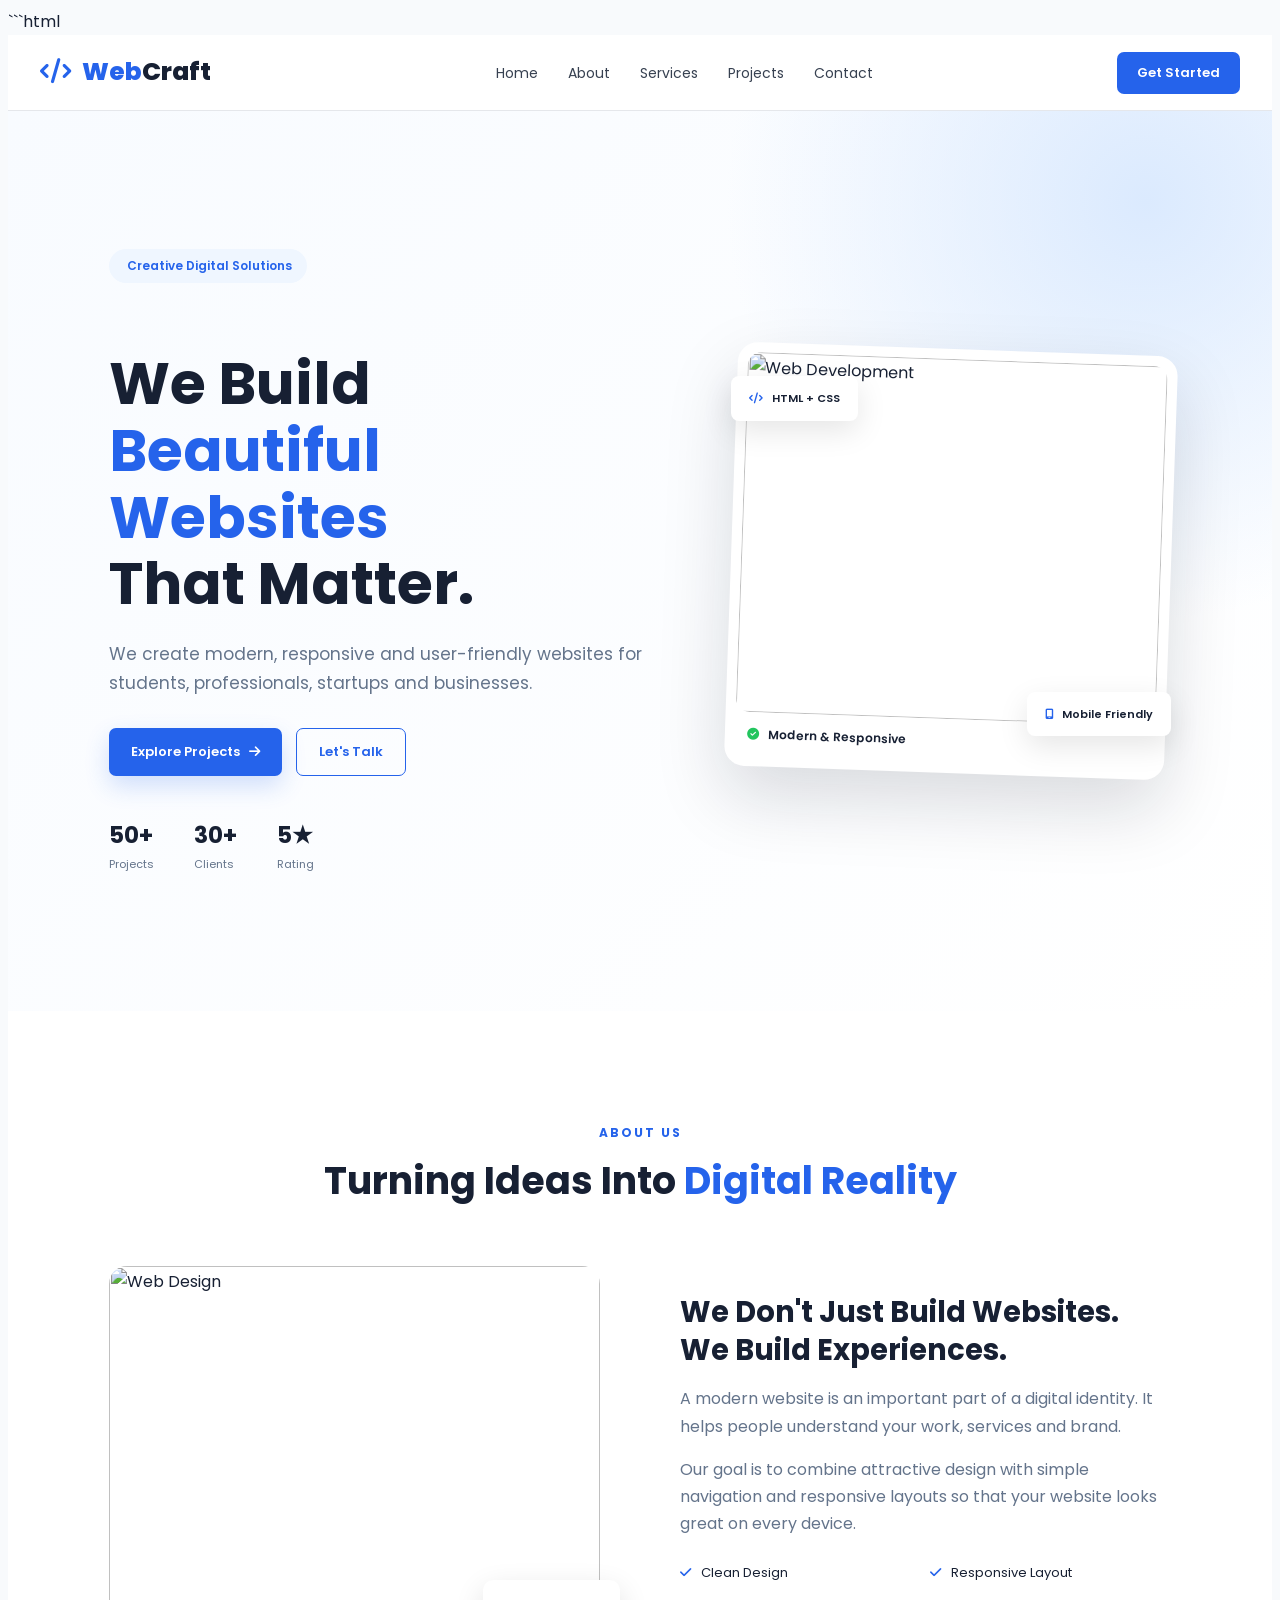
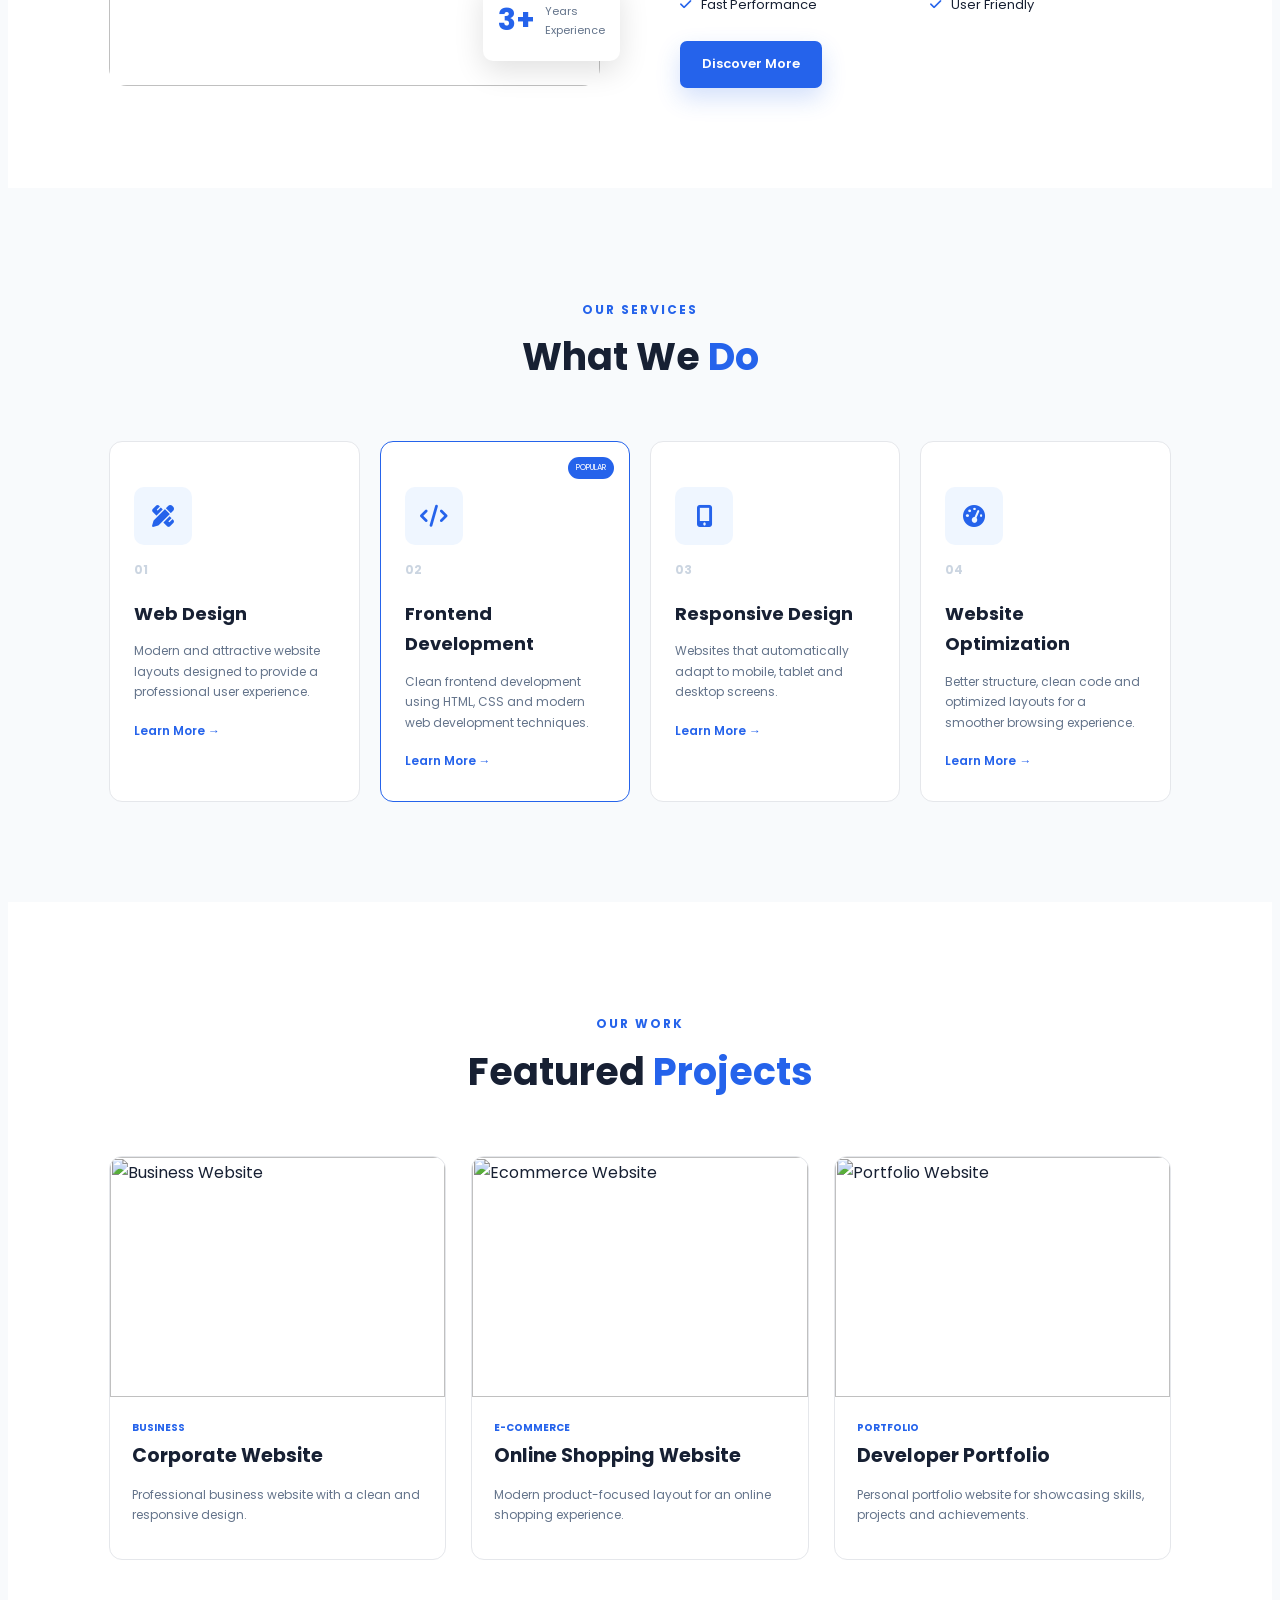
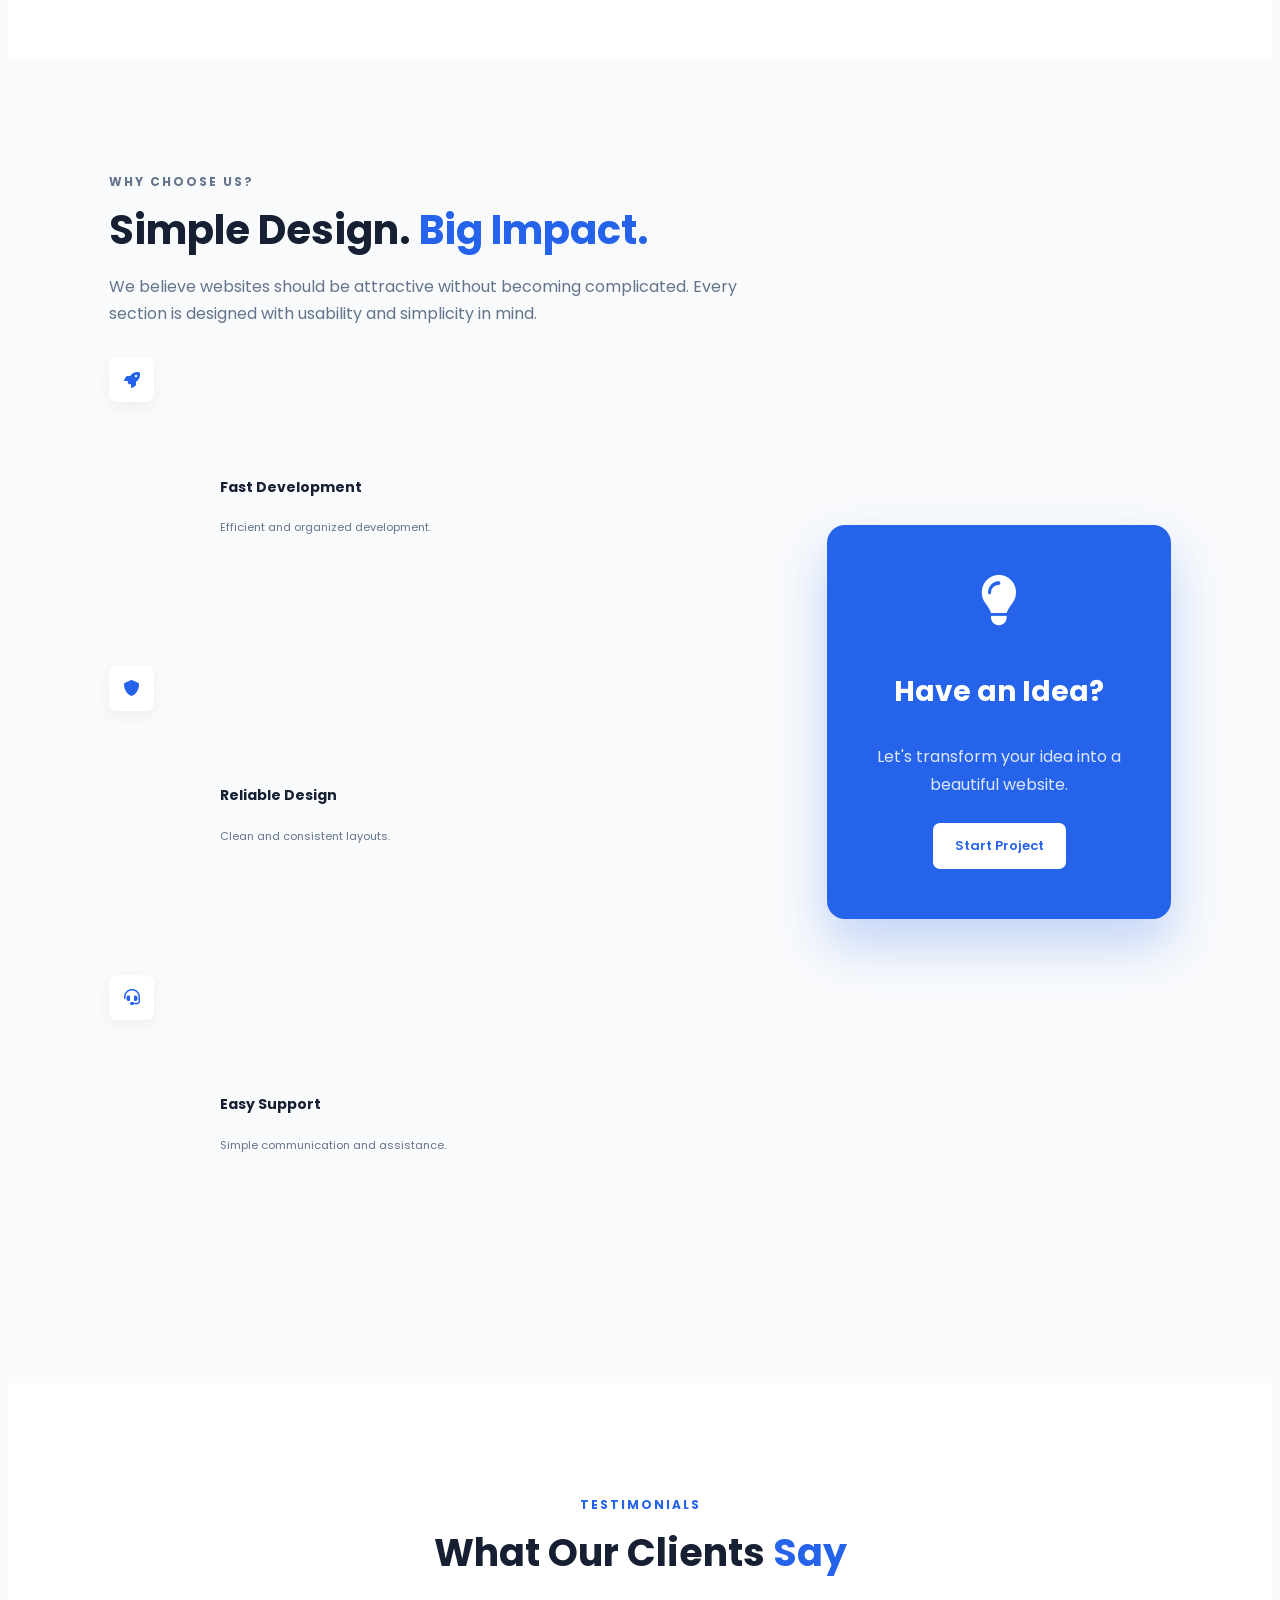
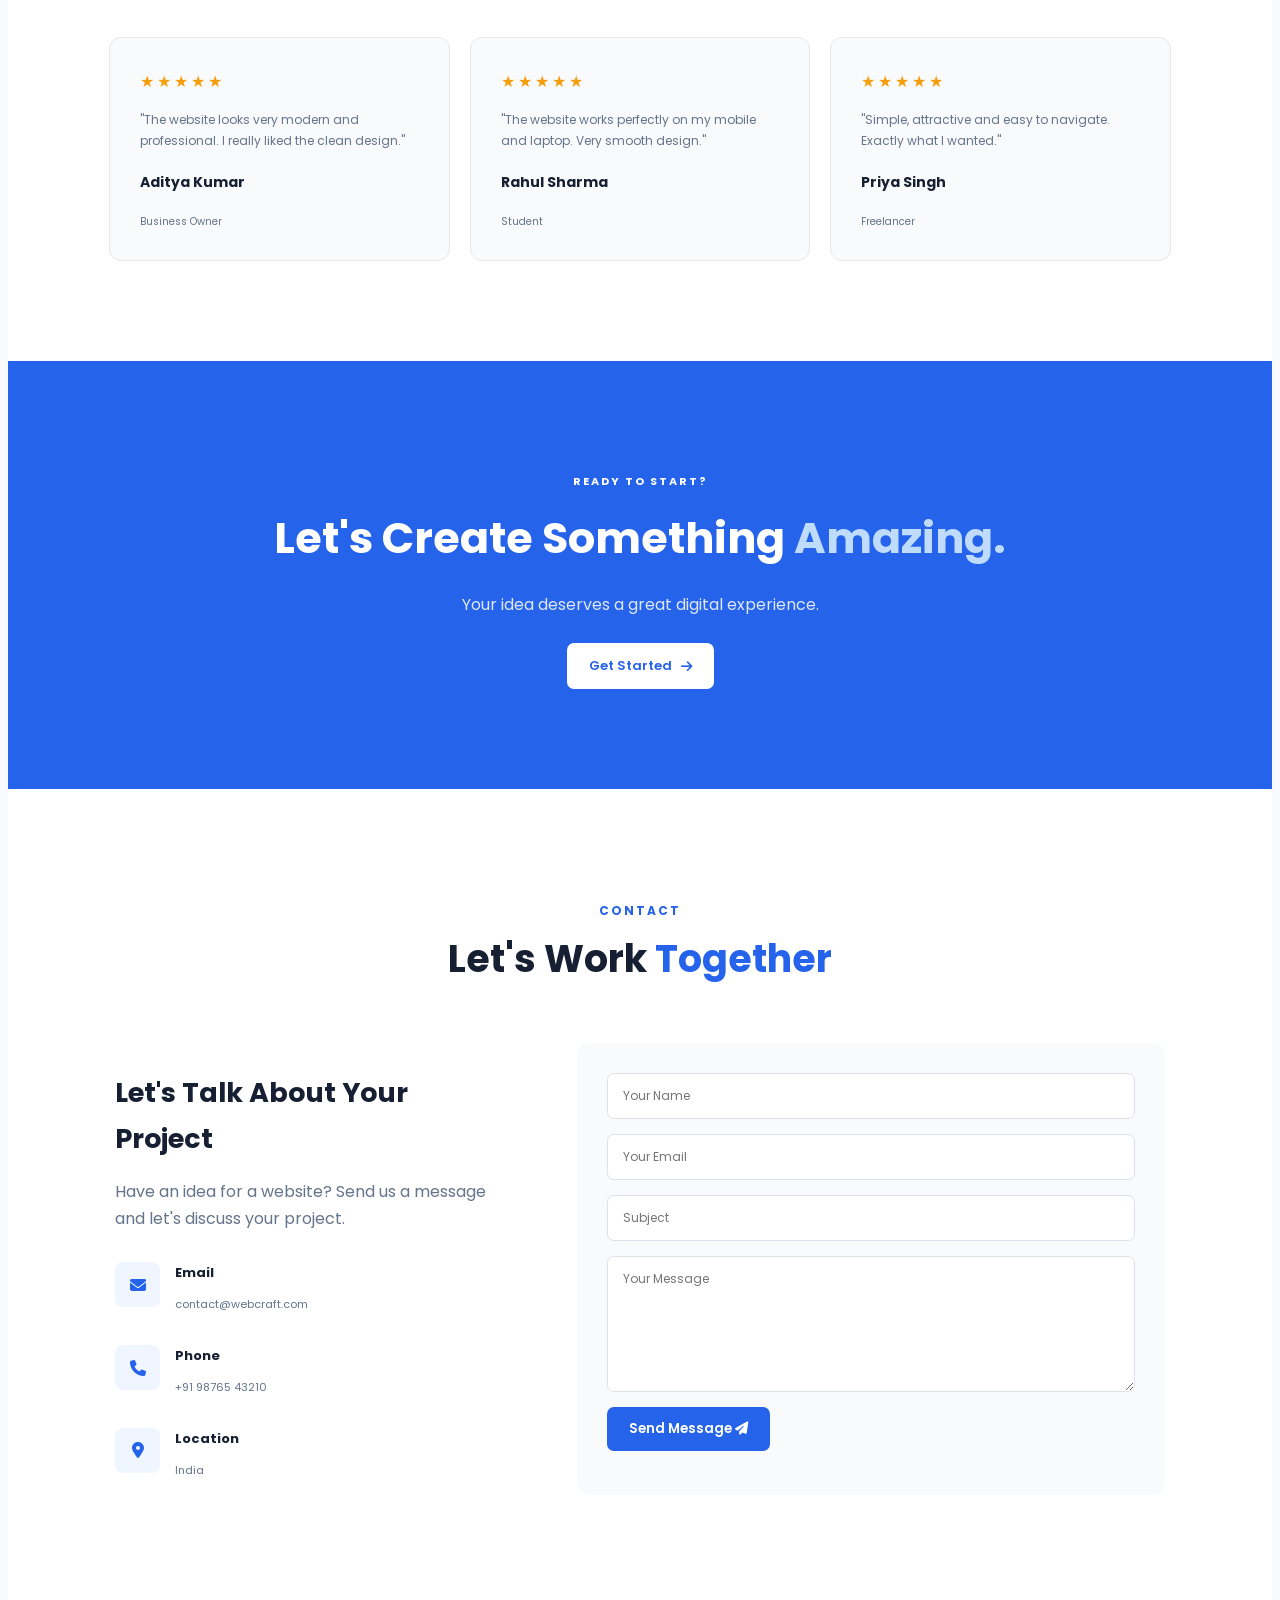
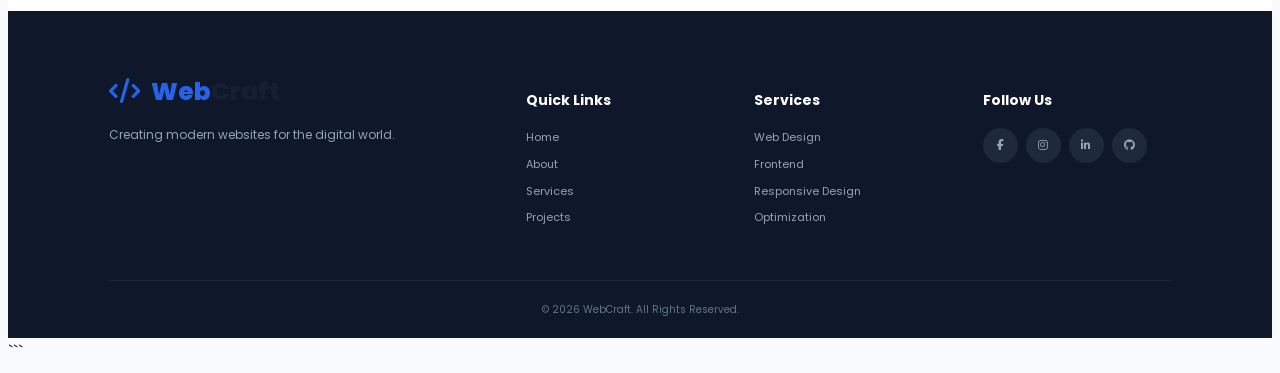
==== Exercise/Webcraft/index.html @ 752303e1 "webcraft" ====
```html
<!DOCTYPE html>
<html lang="en">

<head>
    <meta charset="UTF-8">
    <meta name="viewport" content="width=device-width, initial-scale=1.0">

    <title>WebCraft | Creative Digital Solutions</title>

    <link rel="stylesheet" href="style.css">

    <link href="https://fonts.googleapis.com/css2?family=Poppins:wght@300;400;500;600;700;800&display=swap"
        rel="stylesheet">

    <link rel="stylesheet"
        href="https://cdnjs.cloudflare.com/ajax/libs/font-awesome/6.5.1/css/all.min.css">
</head>

<body>

    <!-- NAVBAR -->

    <header>
        <nav class="navbar">

            <div class="logo">
                <i class="fa-solid fa-code"></i>
                Web<span>Craft</span>
            </div>

            <ul class="nav-links">
                <li><a href="#home">Home</a></li>
                <li><a href="#about">About</a></li>
                <li><a href="#services">Services</a></li>
                <li><a href="#projects">Projects</a></li>
                <li><a href="#contact">Contact</a></li>
            </ul>

            <a href="#contact" class="nav-button">
                Get Started
            </a>

        </nav>
    </header>


    <!-- HERO -->

    <section id="home" class="hero">

        <div class="hero-text">

            <div class="tag">
                <i class="fa-solid fa-sparkles"></i>
                Creative Digital Solutions
            </div>

            <h1>
                We Build
                <span>Beautiful Websites</span>
                That Matter.
            </h1>

            <p>
                We create modern, responsive and user-friendly websites
                for students, professionals, startups and businesses.
            </p>

            <div class="hero-buttons">

                <a href="#projects" class="button primary">
                    Explore Projects
                    <i class="fa-solid fa-arrow-right"></i>
                </a>

                <a href="#contact" class="button outline">
                    Let's Talk
                </a>

            </div>

            <div class="mini-stats">

                <div>
                    <strong>50+</strong>
                    <span>Projects</span>
                </div>

                <div>
                    <strong>30+</strong>
                    <span>Clients</span>
                </div>

                <div>
                    <strong>5★</strong>
                    <span>Rating</span>
                </div>

            </div>

        </div>


        <div class="hero-image">

            <div class="image-card">

                <img src="images/hero.jpg" alt="Web Development">

                <div class="image-label">
                    <i class="fa-solid fa-circle-check"></i>
                    Modern & Responsive
                </div>

            </div>

            <div class="floating-box one">
                <i class="fa-solid fa-code"></i>
                HTML + CSS
            </div>

            <div class="floating-box two">
                <i class="fa-solid fa-mobile-screen"></i>
                Mobile Friendly
            </div>

        </div>

    </section>


    <!-- ABOUT -->

    <section id="about" class="about">

        <div class="section-title">

            <p>ABOUT US</p>

            <h2>
                Turning Ideas Into
                <span>Digital Reality</span>
            </h2>

        </div>


        <div class="about-grid">

            <div class="about-image">

                <img src="images/project1.jpg" alt="Web Design">

                <div class="experience">
                    <strong>3+</strong>
                    <span>Years<br>Experience</span>
                </div>

            </div>


            <div class="about-content">

                <h3>
                    We Don't Just Build Websites.
                    We Build Experiences.
                </h3>

                <p>
                    A modern website is an important part of a digital
                    identity. It helps people understand your work,
                    services and brand.
                </p>

                <p>
                    Our goal is to combine attractive design with simple
                    navigation and responsive layouts so that your website
                    looks great on every device.
                </p>


                <div class="features">

                    <div>
                        <i class="fa-solid fa-check"></i>
                        Clean Design
                    </div>

                    <div>
                        <i class="fa-solid fa-check"></i>
                        Responsive Layout
                    </div>

                    <div>
                        <i class="fa-solid fa-check"></i>
                        Fast Performance
                    </div>

                    <div>
                        <i class="fa-solid fa-check"></i>
                        User Friendly
                    </div>

                </div>

                <a href="#services" class="button primary">
                    Discover More
                </a>

            </div>

        </div>

    </section>


    <!-- SERVICES -->

    <section id="services" class="services">

        <div class="section-title">

            <p>OUR SERVICES</p>

            <h2>
                What We <span>Do</span>
            </h2>

        </div>


        <div class="service-grid">

            <div class="service-card">

                <div class="icon">
                    <i class="fa-solid fa-pen-ruler"></i>
                </div>

                <span>01</span>

                <h3>Web Design</h3>

                <p>
                    Modern and attractive website layouts designed
                    to provide a professional user experience.
                </p>

                <a href="#">
                    Learn More →
                </a>

            </div>


            <div class="service-card active">

                <div class="popular">
                    POPULAR
                </div>

                <div class="icon">
                    <i class="fa-solid fa-code"></i>
                </div>

                <span>02</span>

                <h3>Frontend Development</h3>

                <p>
                    Clean frontend development using HTML, CSS and
                    modern web development techniques.
                </p>

                <a href="#">
                    Learn More →
                </a>

            </div>


            <div class="service-card">

                <div class="icon">
                    <i class="fa-solid fa-mobile-screen-button"></i>
                </div>

                <span>03</span>

                <h3>Responsive Design</h3>

                <p>
                    Websites that automatically adapt to mobile,
                    tablet and desktop screens.
                </p>

                <a href="#">
                    Learn More →
                </a>

            </div>


            <div class="service-card">

                <div class="icon">
                    <i class="fa-solid fa-gauge-high"></i>
                </div>

                <span>04</span>

                <h3>Website Optimization</h3>

                <p>
                    Better structure, clean code and optimized layouts
                    for a smoother browsing experience.
                </p>

                <a href="#">
                    Learn More →
                </a>

            </div>

        </div>

    </section>


    <!-- PROJECTS -->

    <section id="projects" class="projects">

        <div class="section-title">

            <p>OUR WORK</p>

            <h2>
                Featured <span>Projects</span>
            </h2>

        </div>


        <div class="project-grid">

            <div class="project">

                <div class="project-img">

                    <img src="images/project1.jpg"
                        alt="Business Website">

                    <div class="overlay">
                        <a href="#">View Project</a>
                    </div>

                </div>

                <div class="project-info">

                    <small>BUSINESS</small>

                    <h3>Corporate Website</h3>

                    <p>
                        Professional business website with a clean
                        and responsive design.
                    </p>

                </div>

            </div>


            <div class="project">

                <div class="project-img">

                    <img src="images/project2.jpg"
                        alt="Ecommerce Website">

                    <div class="overlay">
                        <a href="#">View Project</a>
                    </div>

                </div>

                <div class="project-info">

                    <small>E-COMMERCE</small>

                    <h3>Online Shopping Website</h3>

                    <p>
                        Modern product-focused layout for an online
                        shopping experience.
                    </p>

                </div>

            </div>


            <div class="project">

                <div class="project-img">

                    <img src="images/project3.jpg"
                        alt="Portfolio Website">

                    <div class="overlay">
                        <a href="#">View Project</a>
                    </div>

                </div>

                <div class="project-info">

                    <small>PORTFOLIO</small>

                    <h3>Developer Portfolio</h3>

                    <p>
                        Personal portfolio website for showcasing
                        skills, projects and achievements.
                    </p>

                </div>

            </div>

        </div>

    </section>


    <!-- WHY US -->

    <section class="why">

        <div class="why-text">

            <p class="blue-title">WHY CHOOSE US?</p>

            <h2>
                Simple Design.
                <span>Big Impact.</span>
            </h2>

            <p>
                We believe websites should be attractive without
                becoming complicated. Every section is designed with
                usability and simplicity in mind.
            </p>


            <div class="why-list">

                <div>
                    <i class="fa-solid fa-rocket"></i>
                    <section>
                        <h4>Fast Development</h4>
                        <p>Efficient and organized development.</p>
                    </section>
                </div>

                <div>
                    <i class="fa-solid fa-shield"></i>
                    <section>
                        <h4>Reliable Design</h4>
                        <p>Clean and consistent layouts.</p>
                    </section>
                </div>

                <div>
                    <i class="fa-solid fa-headset"></i>
                    <section>
                        <h4>Easy Support</h4>
                        <p>Simple communication and assistance.</p>
                    </section>
                </div>

            </div>

        </div>


        <div class="why-card">

            <i class="fa-solid fa-lightbulb"></i>

            <h3>
                Have an Idea?
            </h3>

            <p>
                Let's transform your idea into a beautiful website.
            </p>

            <a href="#contact" class="button white">
                Start Project
            </a>

        </div>

    </section>


    <!-- TESTIMONIALS -->

    <section class="reviews">

        <div class="section-title">

            <p>TESTIMONIALS</p>

            <h2>
                What Our Clients <span>Say</span>
            </h2>

        </div>


        <div class="review-grid">

            <div class="review">

                <div class="stars">
                    ★★★★★
                </div>

                <p>
                    "The website looks very modern and professional.
                    I really liked the clean design."
                </p>

                <h4>Aditya Kumar</h4>
                <small>Business Owner</small>

            </div>


            <div class="review">

                <div class="stars">
                    ★★★★★
                </div>

                <p>
                    "The website works perfectly on my mobile and
                    laptop. Very smooth design."
                </p>

                <h4>Rahul Sharma</h4>
                <small>Student</small>

            </div>


            <div class="review">

                <div class="stars">
                    ★★★★★
                </div>

                <p>
                    "Simple, attractive and easy to navigate.
                    Exactly what I wanted."
                </p>

                <h4>Priya Singh</h4>
                <small>Freelancer</small>

            </div>

        </div>

    </section>


    <!-- CTA -->

    <section class="cta">

        <p>READY TO START?</p>

        <h2>
            Let's Create Something
            <span>Amazing.</span>
        </h2>

        <p>
            Your idea deserves a great digital experience.
        </p>

        <a href="#contact" class="button white">
            Get Started
            <i class="fa-solid fa-arrow-right"></i>
        </a>

    </section>


    <!-- CONTACT -->

    <section id="contact" class="contact">

        <div class="section-title">

            <p>CONTACT</p>

            <h2>
                Let's Work <span>Together</span>
            </h2>

        </div>


        <div class="contact-grid">

            <div class="contact-info">

                <h3>
                    Let's Talk About Your Project
                </h3>

                <p>
                    Have an idea for a website? Send us a message
                    and let's discuss your project.
                </p>


                <div class="contact-item">
                    <i class="fa-solid fa-envelope"></i>
                    <div>
                        <strong>Email</strong>
                        <p>contact@webcraft.com</p>
                    </div>
                </div>


                <div class="contact-item">
                    <i class="fa-solid fa-phone"></i>
                    <div>
                        <strong>Phone</strong>
                        <p>+91 98765 43210</p>
                    </div>
                </div>


                <div class="contact-item">
                    <i class="fa-solid fa-location-dot"></i>
                    <div>
                        <strong>Location</strong>
                        <p>India</p>
                    </div>
                </div>

            </div>


            <form class="contact-form">

                <input type="text"
                    placeholder="Your Name"
                    required>

                <input type="email"
                    placeholder="Your Email"
                    required>

                <input type="text"
                    placeholder="Subject">

                <textarea
                    rows="6"
                    placeholder="Your Message"></textarea>

                <button type="submit">
                    Send Message
                    <i class="fa-solid fa-paper-plane"></i>
                </button>

            </form>

        </div>

    </section>


    <!-- FOOTER -->

    <footer>

        <div class="footer-grid">

            <div>
                <div class="logo">
                    <i class="fa-solid fa-code"></i>
                    Web<span>Craft</span>
                </div>

                <p>
                    Creating modern websites for the digital world.
                </p>
            </div>


            <div>
                <h4>Quick Links</h4>
                <a href="#home">Home</a>
                <a href="#about">About</a>
                <a href="#services">Services</a>
                <a href="#projects">Projects</a>
            </div>


            <div>
                <h4>Services</h4>
                <a href="#">Web Design</a>
                <a href="#">Frontend</a>
                <a href="#">Responsive Design</a>
                <a href="#">Optimization</a>
            </div>


            <div>
                <h4>Follow Us</h4>

                <div class="social">

                    <a href="#"><i class="fa-brands fa-facebook-f"></i></a>
                    <a href="#"><i class="fa-brands fa-instagram"></i></a>
                    <a href="#"><i class="fa-brands fa-linkedin-in"></i></a>
                    <a href="#"><i class="fa-brands fa-github"></i></a>

                </div>

            </div>

        </div>


        <div class="copyright">

            © 2026 WebCraft. All Rights Reserved.

        </div>

    </footer>

</body>
</html>
```
---- Exercise/Webcraft/style.css ----
```css
/* ================= RESET ================= */

* {
    margin: 0;
    padding: 0;
    box-sizing: border-box;
}

html {
    scroll-behavior: smooth;
}

body {
    font-family: "Poppins", sans-serif;
    color: #172033;
    background: #f8fafc;
    line-height: 1.7;
}

a {
    text-decoration: none;
}

img {
    width: 100%;
    display: block;
}


/* ================= NAVBAR ================= */

header {
    position: sticky;
    top: 0;
    z-index: 1000;

    background: rgba(255,255,255,0.92);
    backdrop-filter: blur(15px);

    border-bottom: 1px solid #e5e7eb;
}

.navbar {
    max-width: 1200px;
    height: 75px;

    margin: auto;
    padding: 0 20px;

    display: flex;
    align-items: center;
    justify-content: space-between;
}

.logo {
    font-size: 25px;
    font-weight: 800;
    color: #2563eb;
}

.logo span {
    color: #172033;
}

.logo i {
    margin-right: 6px;
}

.nav-links {
    display: flex;
    gap: 30px;
    list-style: none;
}

.nav-links a {
    color: #374151;
    font-size: 14px;
    transition: 0.3s;
}

.nav-links a:hover {
    color: #2563eb;
}

.nav-button {
    padding: 10px 20px;

    background: #2563eb;
    color: white;

    border-radius: 7px;

    font-size: 13px;
    font-weight: 600;

    transition: 0.3s;
}

.nav-button:hover {
    transform: translateY(-2px);
    background: #1d4ed8;
}


/* ================= HERO ================= */

.hero {
    min-height: 720px;

    padding: 90px 8%;

    display: flex;
    align-items: center;
    justify-content: space-between;

    gap: 70px;

    background:
        radial-gradient(circle at 90% 10%, #dbeafe, transparent 30%),
        linear-gradient(135deg,#f8fbff,#ffffff);
}

.hero-text {
    max-width: 620px;
}

.tag {
    display: inline-block;

    padding: 7px 15px;

    margin-bottom: 20px;

    color: #2563eb;
    background: #eff6ff;

    border-radius: 30px;

    font-size: 12px;
    font-weight: 600;
}

.hero h1 {
    font-size: 58px;
    line-height: 1.15;

    margin-bottom: 22px;
}

.hero h1 span {
    display: block;
    color: #2563eb;
}

.hero-text > p {
    color: #64748b;

    font-size: 17px;

    margin-bottom: 30px;
}

.hero-buttons {
    display: flex;
    gap: 14px;
}

.button {
    display: inline-flex;

    align-items: center;
    gap: 9px;

    padding: 12px 22px;

    border-radius: 7px;

    font-size: 13px;
    font-weight: 600;

    transition: 0.3s;
}

.primary {
    background: #2563eb;
    color: white;

    box-shadow: 0 10px 25px rgba(37,99,235,.2);
}

.primary:hover {
    transform: translateY(-3px);
    background: #1d4ed8;
}

.outline {
    border: 1px solid #2563eb;
    color: #2563eb;
}

.outline:hover {
    background: #2563eb;
    color: white;
}

.mini-stats {
    display: flex;
    gap: 40px;

    margin-top: 40px;
}

.mini-stats div {
    display: flex;
    flex-direction: column;
}

.mini-stats strong {
    font-size: 23px;
}

.mini-stats span {
    color: #64748b;
    font-size: 11px;
}


/* HERO IMAGE */

.hero-image {
    width: 480px;
    height: 450px;

    position: relative;

    display: flex;
    align-items: center;
    justify-content: center;
}

.image-card {
    width: 420px;

    padding: 10px;

    background: white;

    border-radius: 20px;

    box-shadow: 0 30px 70px rgba(15,23,42,.15);

    transform: rotate(2deg);

    overflow: hidden;
}

.image-card img {
    height: 360px;
    object-fit: cover;

    border-radius: 14px;
}

.image-label {
    padding: 12px;

    font-size: 12px;
    font-weight: 600;
}

.image-label i {
    color: #22c55e;
    margin-right: 6px;
}

.floating-box {
    position: absolute;

    padding: 13px 18px;

    background: white;

    border-radius: 8px;

    box-shadow: 0 10px 30px rgba(0,0,0,.1);

    font-size: 11px;
    font-weight: 600;

    animation: float 3s ease-in-out infinite;
}

.floating-box i {
    color: #2563eb;
    margin-right: 6px;
}

.one {
    top: 40px;
    left: 0;
}

.two {
    right: 0;
    bottom: 50px;

    animation-delay: 1s;
}

@keyframes float {

    0%,100% {
        transform: translateY(0);
    }

    50% {
        transform: translateY(-10px);
    }
}


/* ================= SECTION TITLE ================= */

section {
    padding: 100px 8%;
}

.section-title {
    text-align: center;

    max-width: 700px;

    margin: 0 auto 60px;
}

.section-title p,
.blue-title {
    color: #2563eb;

    font-size: 12px;
    font-weight: 700;

    letter-spacing: 2px;
}

.section-title h2 {
    font-size: 38px;
    line-height: 1.3;

    margin-top: 8px;
}

.section-title h2 span {
    color: #2563eb;
}


/* ================= ABOUT ================= */

.about {
    background: white;
}

.about-grid {
    max-width: 1100px;

    margin: auto;

    display: grid;
    grid-template-columns: 1fr 1fr;

    align-items: center;

    gap: 80px;
}

.about-image {
    position: relative;
}

.about-image img {
    height: 420px;

    object-fit: cover;

    border-radius: 18px;
}

.experience {
    position: absolute;

    right: -20px;
    bottom: 25px;

    display: flex;
    align-items: center;
    gap: 10px;

    padding: 15px;

    background: white;

    border-radius: 10px;

    box-shadow: 0 10px 30px rgba(0,0,0,.12);
}

.experience strong {
    color: #2563eb;
    font-size: 30px;
}

.experience span {
    color: #64748b;
    font-size: 11px;
}

.about-content h3 {
    font-size: 29px;
    line-height: 1.3;

    margin-bottom: 15px;
}

.about-content > p {
    color: #64748b;

    margin-bottom: 15px;
}

.features {
    display: grid;
    grid-template-columns: 1fr 1fr;

    gap: 10px;

    margin: 25px 0;
}

.features div {
    font-size: 13px;
}

.features i {
    color: #2563eb;
    margin-right: 7px;
}


/* ================= SERVICES ================= */

.services {
    background: #f8fafc;
}

.service-grid {
    max-width: 1100px;

    margin: auto;

    display: grid;
    grid-template-columns: repeat(4,1fr);

    gap: 20px;
}

.service-card {
    position: relative;

    padding: 30px 24px;

    background: white;

    border: 1px solid #e5e7eb;

    border-radius: 13px;

    transition: .3s;
}

.service-card:hover {
    transform: translateY(-10px);

    box-shadow: 0 20px 40px rgba(0,0,0,.08);
}

.service-card.active {
    border-color: #2563eb;
}

.service-card > span {
    color: #cbd5e1;

    font-size: 12px;
    font-weight: 700;
}

.icon {
    width: 58px;
    height: 58px;

    display: flex;
    align-items: center;
    justify-content: center;

    margin: 15px 0;

    background: #eff6ff;
    color: #2563eb;

    border-radius: 10px;

    font-size: 22px;
}

.service-card h3 {
    font-size: 18px;

    margin-bottom: 10px;
}

.service-card p {
    color: #64748b;

    font-size: 12px;

    margin-bottom: 18px;
}

.service-card a {
    color: #2563eb;

    font-size: 12px;
    font-weight: 600;
}

.popular {
    position: absolute;

    top: 15px;
    right: 15px;

    padding: 4px 8px;

    background: #2563eb;
    color: white;

    border-radius: 20px;

    font-size: 8px;
}


/* ================= PROJECTS ================= */

.projects {
    background: white;
}

.project-grid {
    max-width: 1100px;

    margin: auto;

    display: grid;
    grid-template-columns: repeat(3,1fr);

    gap: 25px;
}

.project {
    background: white;

    border: 1px solid #e5e7eb;

    border-radius: 13px;

    overflow: hidden;

    transition: .3s;
}

.project:hover {
    transform: translateY(-7px);

    box-shadow: 0 20px 40px rgba(0,0,0,.1);
}

.project-img {
    position: relative;
    overflow: hidden;
}

.project-img img {
    height: 240px;

    object-fit: cover;

    transition: .5s;
}

.project:hover img {
    transform: scale(1.08);
}

.overlay {
    position: absolute;

    inset: 0;

    display: flex;
    align-items: center;
    justify-content: center;

    background: rgba(37,99,235,.8);

    opacity: 0;

    transition: .3s;
}

.project:hover .overlay {
    opacity: 1;
}

.overlay a {
    padding: 10px 18px;

    background: white;

    color: #2563eb;

    border-radius: 6px;

    font-size: 12px;
    font-weight: 600;
}

.project-info {
    padding: 22px;
}

.project-info small {
    color: #2563eb;

    font-size: 10px;
    font-weight: 700;
}

.project-info h3 {
    margin: 4px 0;

    font-size: 19px;
}

.project-info p {
    color: #64748b;

    font-size: 12px;
}


/* ================= WHY ================= */

.why {
    display: grid;

    grid-template-columns: 1.3fr .7fr;

    align-items: center;

    gap: 80px;

    background: #f8fafc;
}

.why-text h2 {
    font-size: 40px;

    line-height: 1.25;

    margin: 10px 0 18px;
}

.why-text h2 span {
    color: #2563eb;
}

.why-text > p {
    color: #64748b;

    max-width: 650px;
}

.why-list {
    margin-top: 30px;
}

.why-list > div {
    display: flex;

    gap: 15px;

    margin-bottom: 18px;
}

.why-list > div > i {
    width: 45px;
    height: 45px;

    display: flex;
    align-items: center;
    justify-content: center;

    flex-shrink: 0;

    color: #2563eb;
    background: white;

    border-radius: 8px;

    box-shadow: 0 5px 15px rgba(0,0,0,.05);
}

.why-list h4 {
    font-size: 14px;
}

.why-list p {
    color: #64748b;
    font-size: 11px;
}

.why-card {
    padding: 50px 30px;

    text-align: center;

    background: #2563eb;

    color: white;

    border-radius: 18px;

    box-shadow: 0 25px 50px rgba(37,99,235,.25);
}

.why-card > i {
    font-size: 50px;

    margin-bottom: 15px;
}

.why-card h3 {
    font-size: 28px;
}

.why-card p {
    opacity: .85;

    margin: 10px 0 25px;
}

.white {
    background: white;
    color: #2563eb;
}


/* ================= REVIEWS ================= */

.reviews {
    background: white;
}

.review-grid {
    max-width: 1100px;

    margin: auto;

    display: grid;
    grid-template-columns: repeat(3,1fr);

    gap: 20px;
}

.review {
    padding: 30px;

    background: #f8fafc;

    border-radius: 12px;

    border: 1px solid #e5e7eb;
}

.stars {
    color: #f59e0b;

    letter-spacing: 3px;

    margin-bottom: 15px;
}

.review > p {
    color: #64748b;

    font-size: 12px;

    margin-bottom: 20px;
}

.review h4 {
    font-size: 14px;
}

.review small {
    color: #64748b;

    font-size: 10px;
}


/* ================= CTA ================= */

.cta {
    text-align: center;

    background: #2563eb;

    color: white;
}

.cta > p:first-child {
    font-size: 11px;

    font-weight: 700;

    letter-spacing: 2px;
}

.cta h2 {
    font-size: 43px;

    margin: 8px 0;
}

.cta h2 span {
    color: #bfdbfe;
}

.cta > p:not(:first-child) {
    opacity: .85;

    margin-bottom: 25px;
}


/* ================= CONTACT ================= */

.contact {
    background: white;
}

.contact-grid {
    max-width: 1050px;

    margin: auto;

    display: grid;
    grid-template-columns: .8fr 1.2fr;

    gap: 70px;
}

.contact-info h3 {
    font-size: 27px;

    margin-bottom: 12px;
}

.contact-info > p {
    color: #64748b;

    margin-bottom: 30px;
}

.contact-item {
    display: flex;

    gap: 15px;

    margin-bottom: 20px;
}

.contact-item > i {
    width: 45px;
    height: 45px;

    display: flex;
    align-items: center;
    justify-content: center;

    background: #eff6ff;
    color: #2563eb;

    border-radius: 8px;
}

.contact-item strong {
    font-size: 13px;
}

.contact-item p {
    color: #64748b;

    font-size: 11px;
}

.contact-form {
    padding: 30px;

    background: #f8fafc;

    border-radius: 13px;
}

.contact-form input,
.contact-form textarea {
    width: 100%;

    padding: 13px 15px;

    margin-bottom: 15px;

    border: 1px solid #dbe2ea;

    border-radius: 7px;

    outline: none;

    font-family: inherit;

    font-size: 12px;
}

.contact-form input:focus,
.contact-form textarea:focus {
    border-color: #2563eb;
}

.contact-form button {
    border: none;

    cursor: pointer;

    padding: 12px 22px;

    background: #2563eb;

    color: white;

    border-radius: 7px;

    font-family: inherit;

    font-weight: 600;
}


/* ================= FOOTER ================= */

footer {
    padding: 60px 8% 20px;

    background: #0f172a;

    color: white;
}

.footer-grid {
    max-width: 1100px;

    margin: auto;

    display: grid;

    grid-template-columns: 2fr 1fr 1fr 1fr;

    gap: 40px;
}

.footer-grid p {
    color: #94a3b8;

    font-size: 12px;

    margin-top: 12px;
}

.footer-grid h4 {
    margin-bottom: 15px;

    font-size: 14px;
}

.footer-grid > div:not(:first-child) a {
    display: block;

    color: #94a3b8;

    font-size: 11px;

    margin-bottom: 8px;
}

.social {
    display: flex;
    gap: 8px;
}

.social a {
    width: 35px;
    height: 35px;

    display: flex !important;
    align-items: center;
    justify-content: center;

    background: #1e293b;

    border-radius: 50%;

    transition: .3s;
}

.social a:hover {
    background: #2563eb;
    color: white;
}

.copyright {
    max-width: 1100px;

    margin: 45px auto 0;

    padding-top: 20px;

    border-top: 1px solid #1e293b;

    text-align: center;

    color: #64748b;

    font-size: 10px;
}


/* ================= RESPONSIVE ================= */

@media (max-width: 1000px) {

    .hero {
        flex-direction: column;
        text-align: center;
    }

    .hero-text {
        max-width: 750px;
    }

    .hero-buttons,
    .mini-stats {
        justify-content: center;
    }

    .about-grid,
    .why,
    .contact-grid {
        grid-template-columns: 1fr;
    }

    .about-content {
        text-align: center;
    }

    .features {
        max-width: 450px;
        margin: 25px auto;
        text-align: left;
    }

    .service-grid {
        grid-template-columns: repeat(2,1fr);
    }

    .footer-grid {
        grid-template-columns: repeat(2,1fr);
    }
}


@media (max-width: 700px) {

    section {
        padding: 70px 5%;
    }

    .nav-links,
    .nav-button {
        display: none;
    }

    .hero h1 {
        font-size: 40px;
    }

    .hero-image {
        width: 100%;
        height: 350px;
    }

    .image-card {
        width: 90%;
    }

    .image-card img {
        height: 270px;
    }

    .mini-stats {
        gap: 25px;
    }

    .section-title h2 {
        font-size: 29px;
    }

    .service-grid,
    .project-grid,
    .review-grid {
        grid-template-columns: 1fr;
    }

    .why-text h2 {
        font-size: 31px;
    }

    .cta h2 {
        font-size: 32px;
    }

    .footer-grid {
        grid-template-columns: 1fr;
        text-align: center;
    }

    .social {
        justify-content: center;
    }
}
```
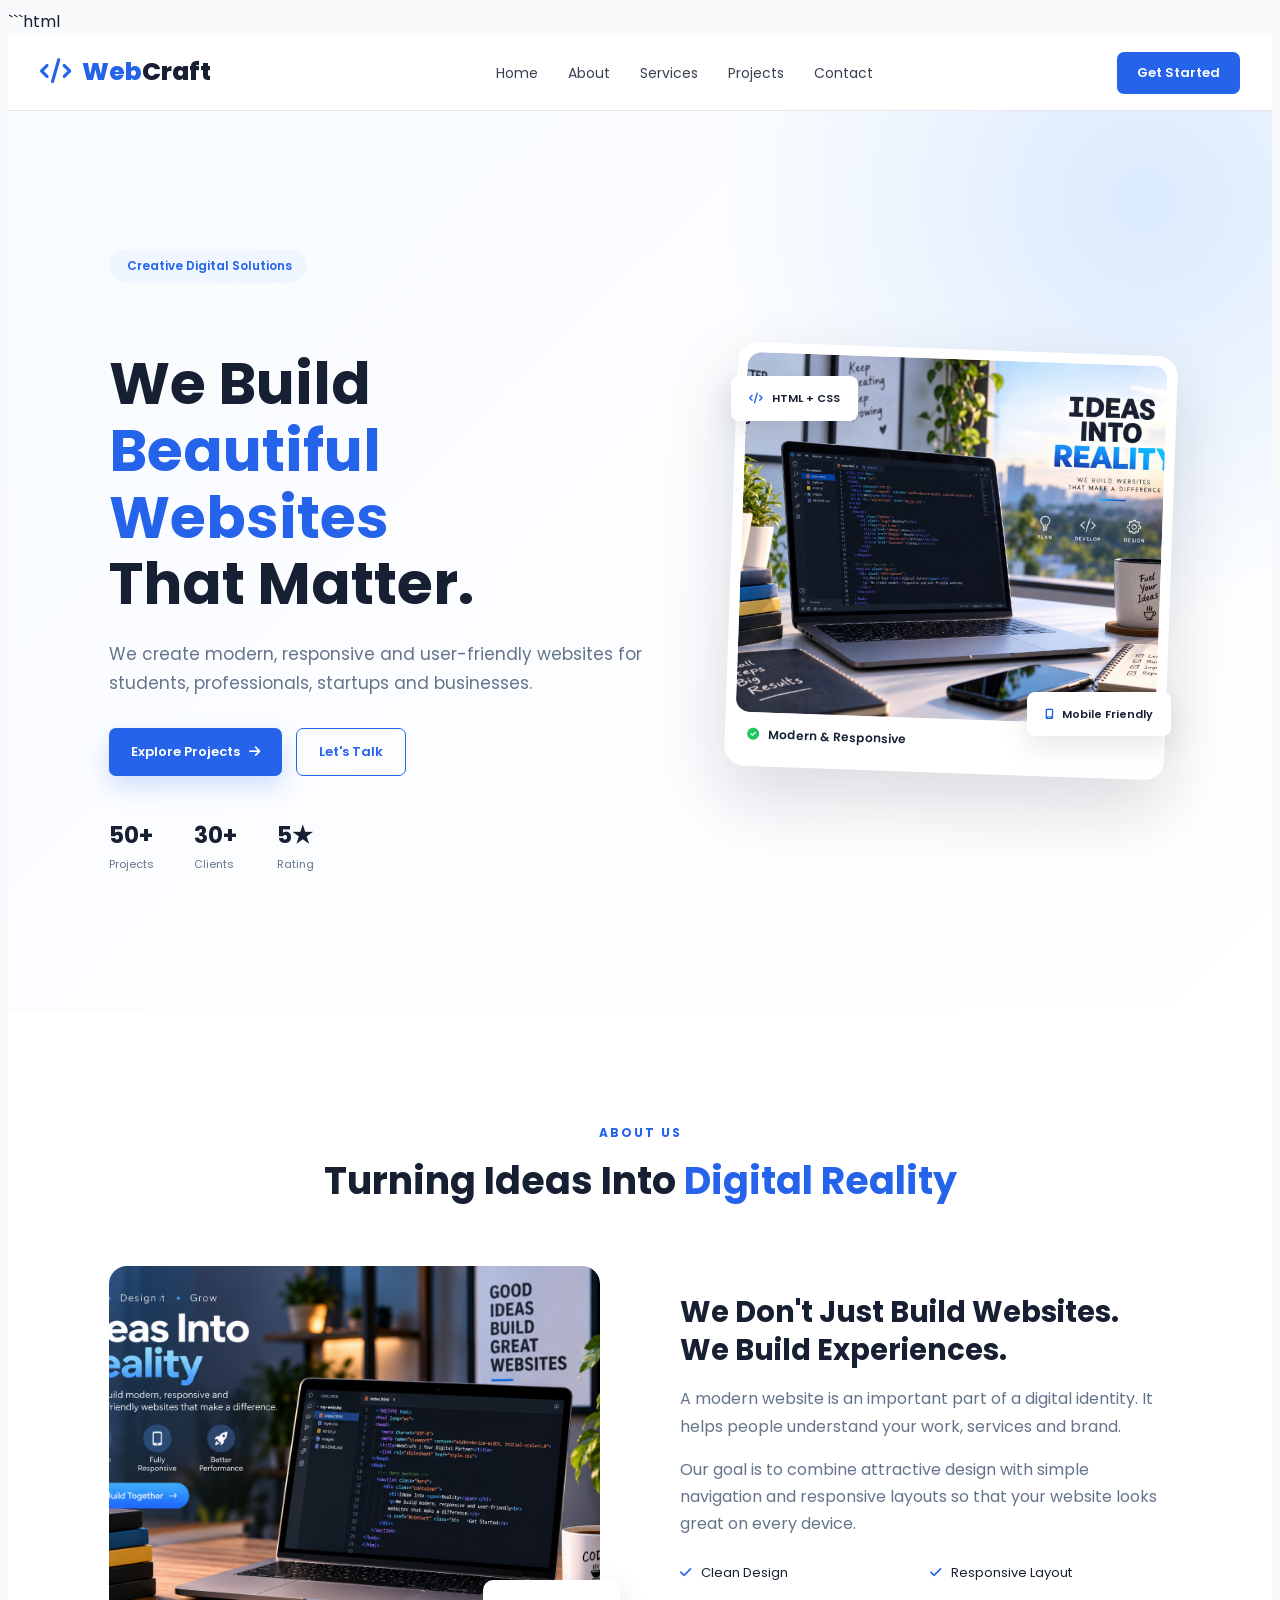
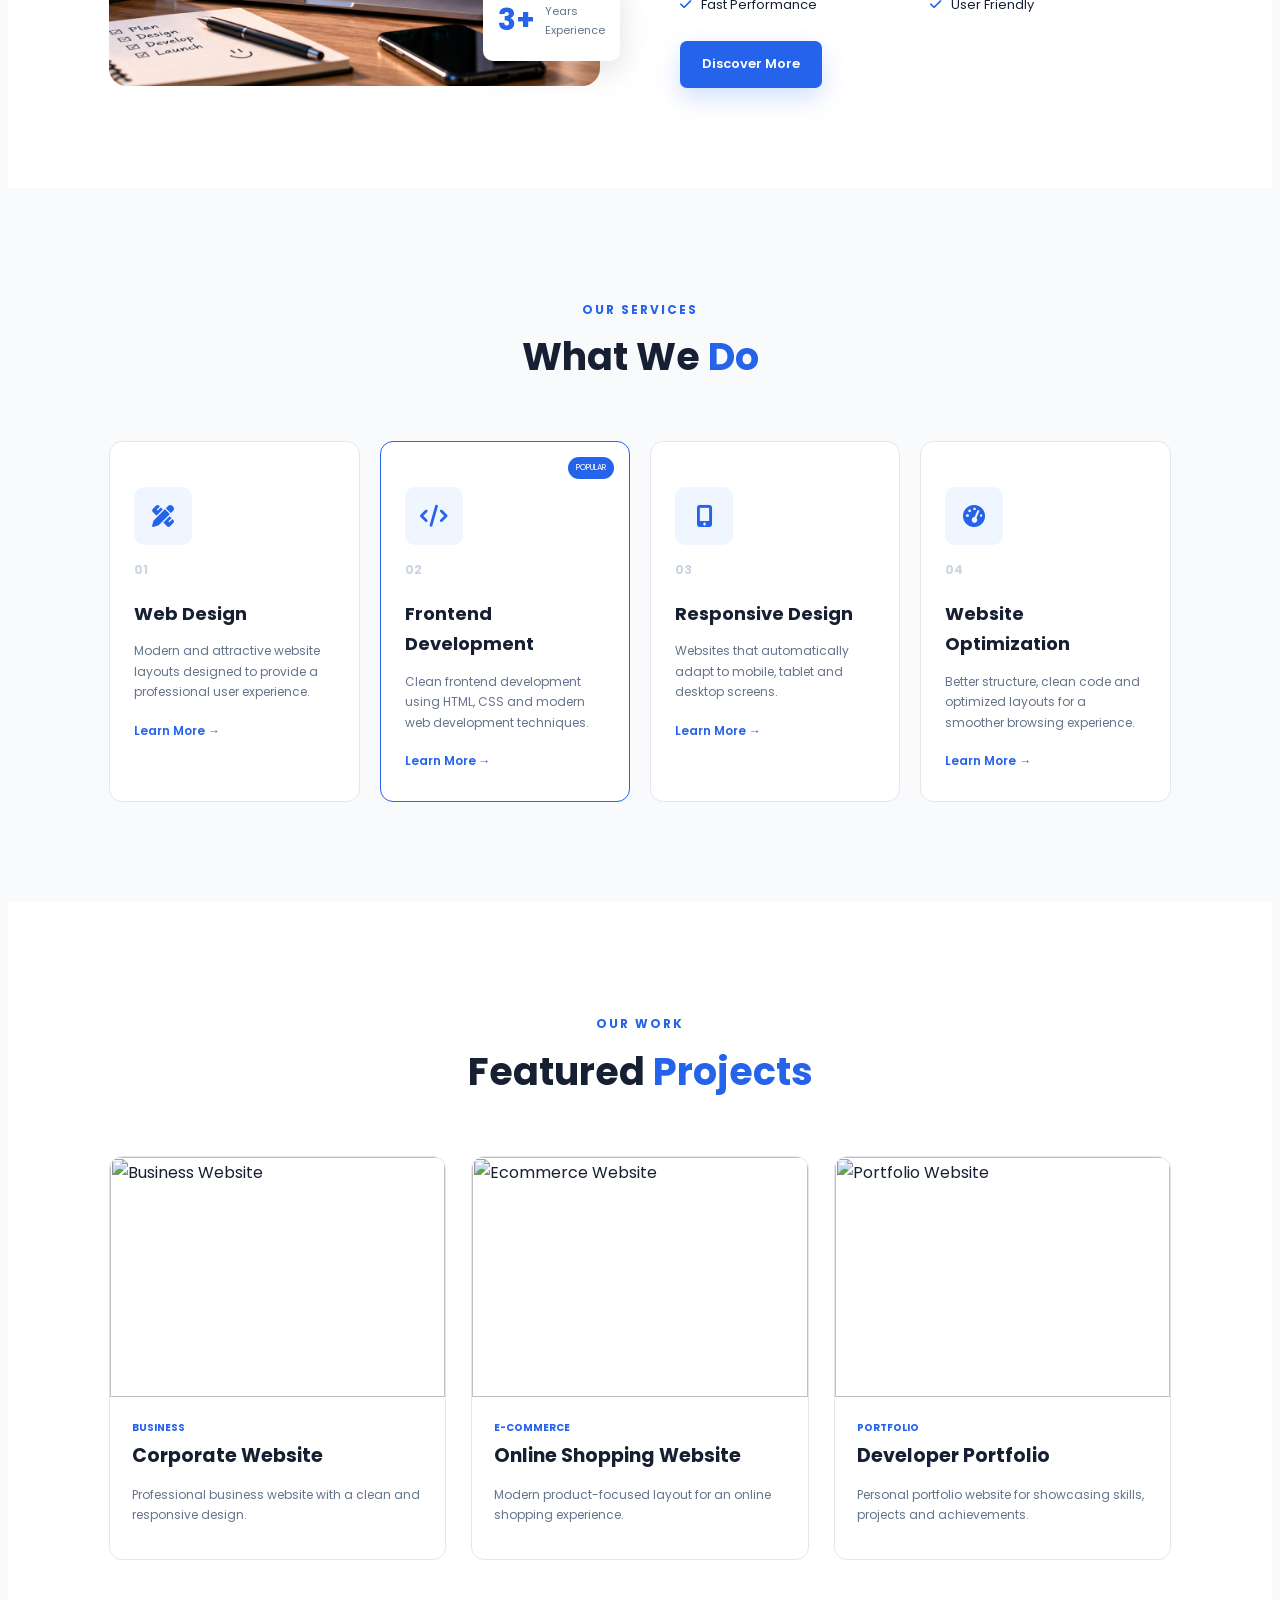
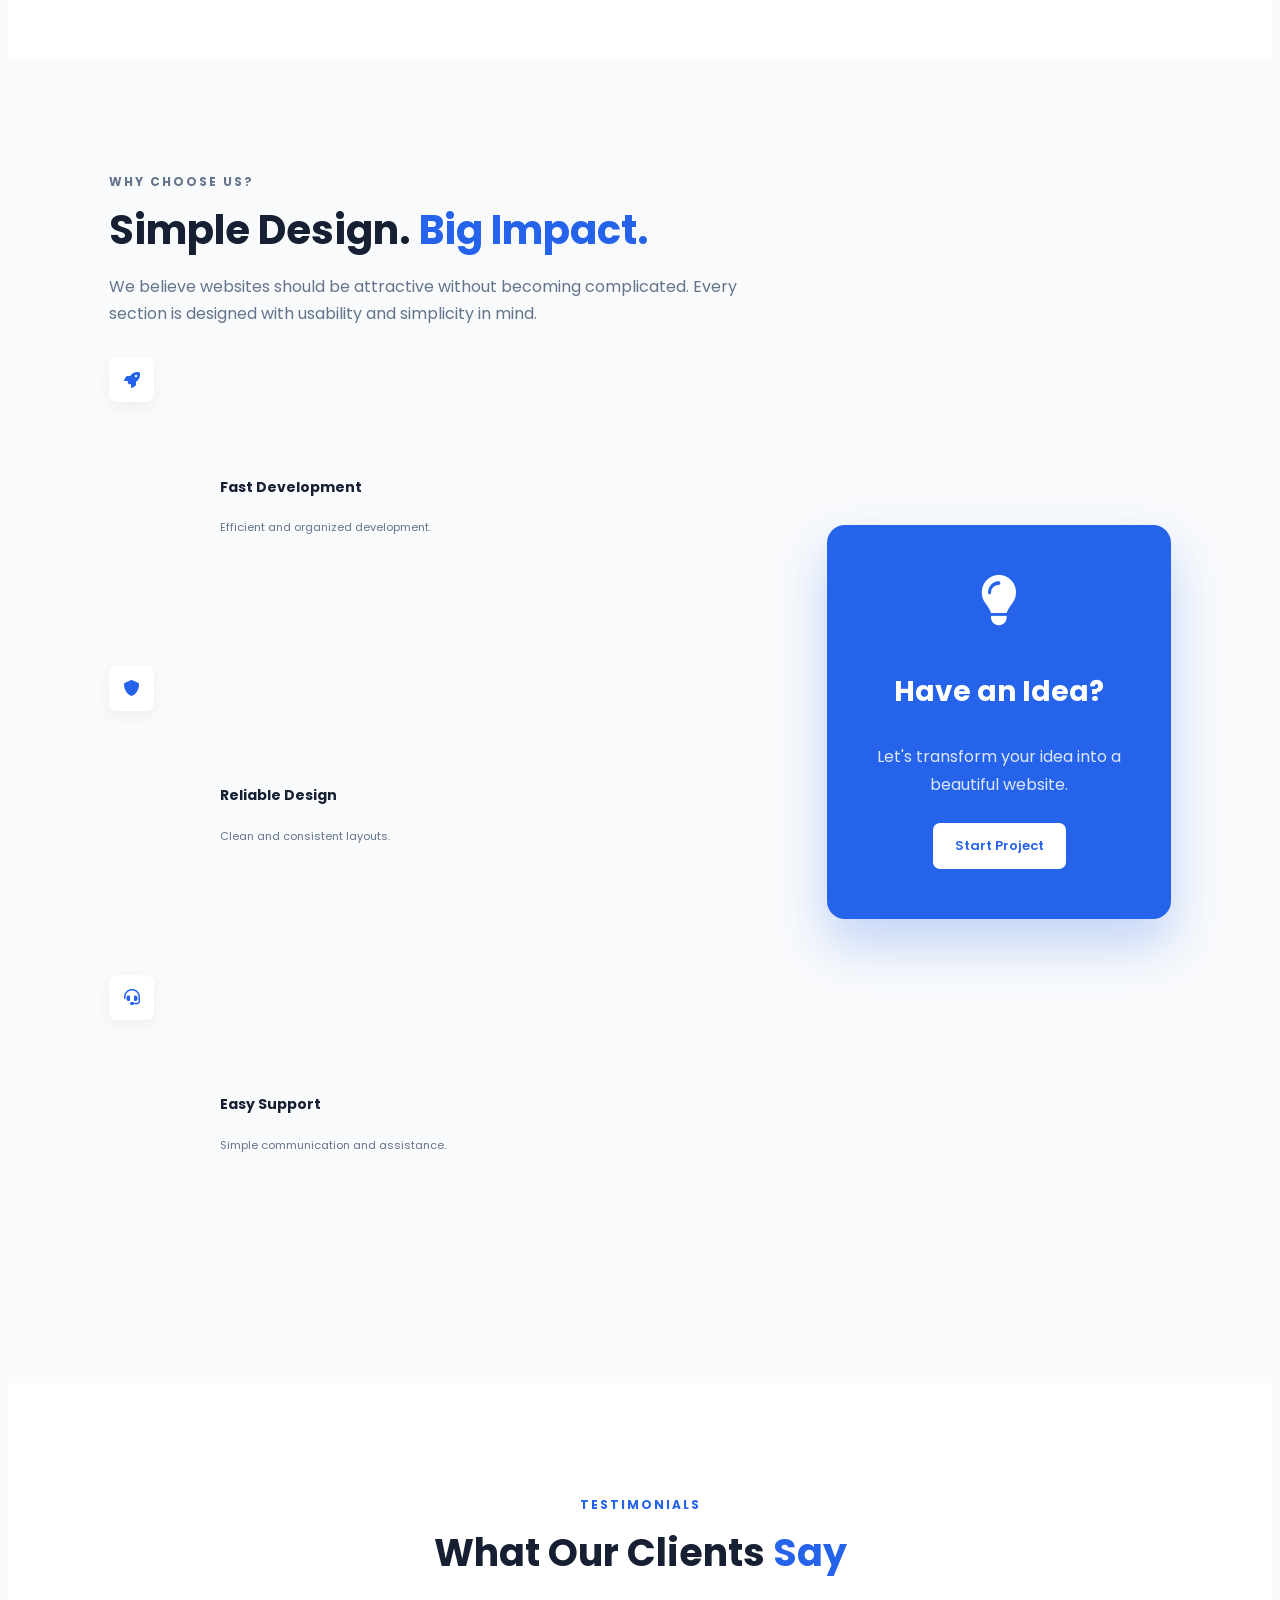
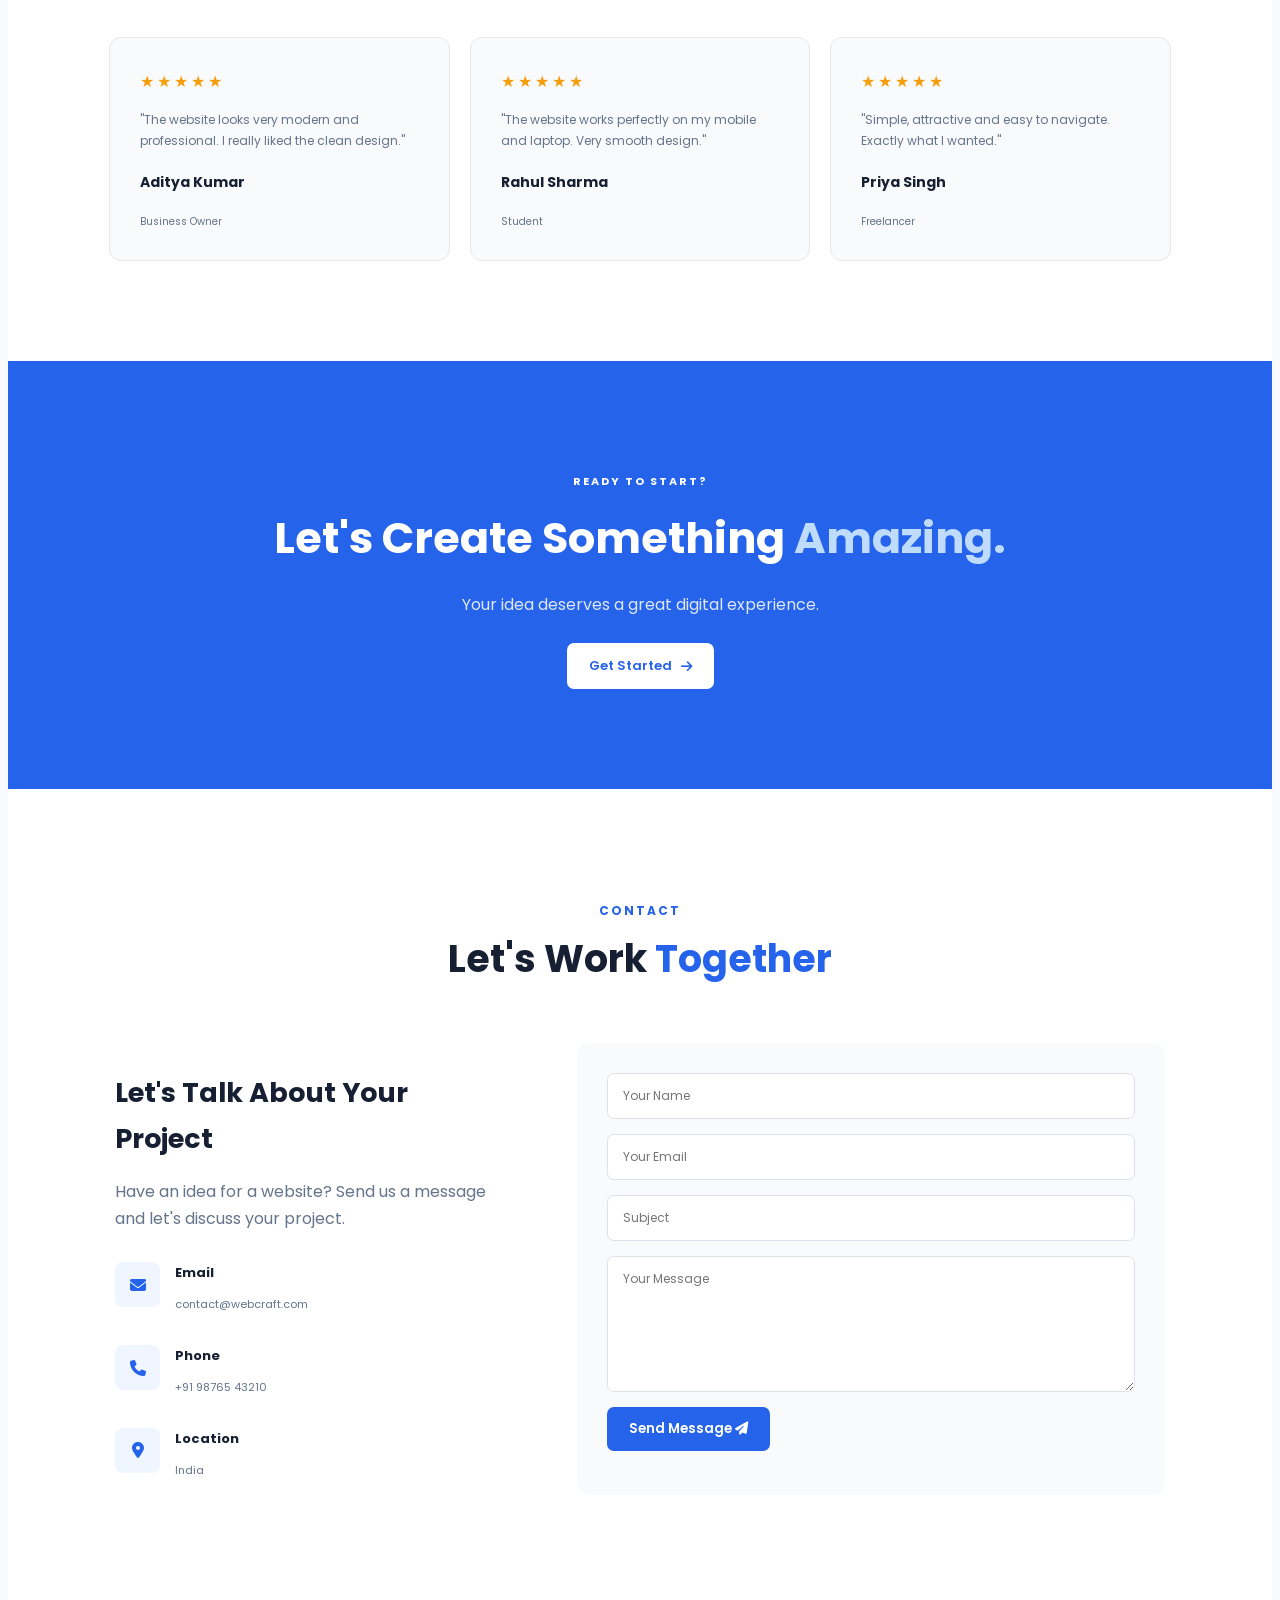
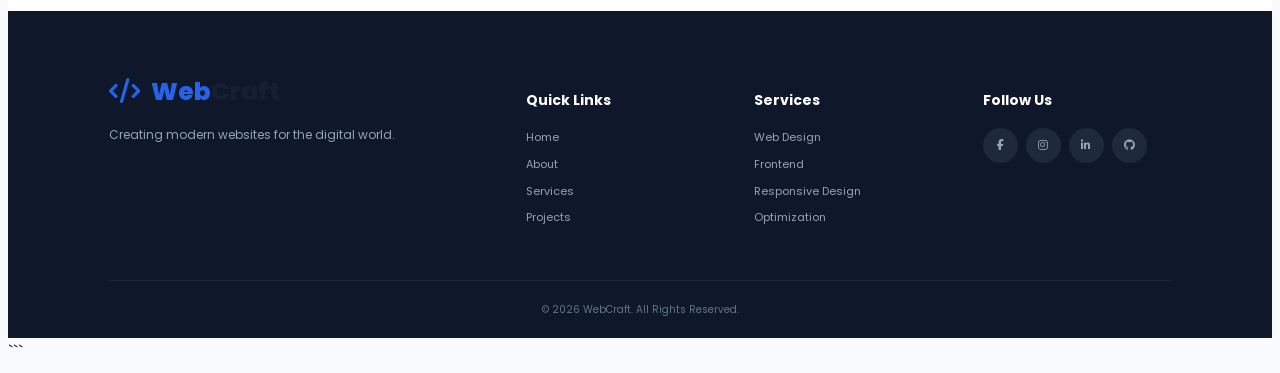
==== commit 3622a96e: "update webcraft" ====
--- a/Exercise/Webcraft/index.html
+++ b/Exercise/Webcraft/index.html
@@ -8,7 +8,7 @@
 
     <title>WebCraft | Creative Digital Solutions</title>
 
-    <link rel="stylesheet" href="style.css">
+    <link rel="stylesheet" href="stylenew.css">
 
     <link href="https://fonts.googleapis.com/css2?family=Poppins:wght@300;400;500;600;700;800&display=swap"
         rel="stylesheet">
@@ -106,7 +106,7 @@
 
             <div class="image-card">
 
-                <img src="images/hero.jpg" alt="Web Development">
+                <img src="hero.jpg" alt="Web Development">
 
                 <div class="image-label">
                     <i class="fa-solid fa-circle-check"></i>
@@ -150,7 +150,7 @@
 
             <div class="about-image">
 
-                <img src="images/project1.jpg" alt="Web Design">
+                <img src="project1.jpg" alt="Web Design">
 
                 <div class="experience">
                     <strong>3+</strong>
--- a/Exercise/Webcraft/stylenew.css
+++ b/Exercise/Webcraft/stylenew.css
@@ -0,0 +1,1163 @@
+```css
+/* ================= RESET ================= */
+
+* {
+    margin: 0;
+    padding: 0;
+    box-sizing: border-box;
+}
+
+html {
+    scroll-behavior: smooth;
+}
+
+body {
+    font-family: "Poppins", sans-serif;
+    color: #172033;
+    background: #f8fafc;
+    line-height: 1.7;
+}
+
+a {
+    text-decoration: none;
+}
+
+img {
+    width: 100%;
+    display: block;
+}
+
+
+/* ================= NAVBAR ================= */
+
+header {
+    position: sticky;
+    top: 0;
+    z-index: 1000;
+
+    background: rgba(255,255,255,0.92);
+    backdrop-filter: blur(15px);
+
+    border-bottom: 1px solid #e5e7eb;
+}
+
+.navbar {
+    max-width: 1200px;
+    height: 75px;
+
+    margin: auto;
+    padding: 0 20px;
+
+    display: flex;
+    align-items: center;
+    justify-content: space-between;
+}
+
+.logo {
+    font-size: 25px;
+    font-weight: 800;
+    color: #2563eb;
+}
+
+.logo span {
+    color: #172033;
+}
+
+.logo i {
+    margin-right: 6px;
+}
+
+.nav-links {
+    display: flex;
+    gap: 30px;
+    list-style: none;
+}
+
+.nav-links a {
+    color: #374151;
+    font-size: 14px;
+    transition: 0.3s;
+}
+
+.nav-links a:hover {
+    color: #2563eb;
+}
+
+.nav-button {
+    padding: 10px 20px;
+
+    background: #2563eb;
+    color: white;
+
+    border-radius: 7px;
+
+    font-size: 13px;
+    font-weight: 600;
+
+    transition: 0.3s;
+}
+
+.nav-button:hover {
+    transform: translateY(-2px);
+    background: #1d4ed8;
+}
+
+
+/* ================= HERO ================= */
+
+.hero {
+    min-height: 720px;
+
+    padding: 90px 8%;
+
+    display: flex;
+    align-items: center;
+    justify-content: space-between;
+
+    gap: 70px;
+
+    background:
+        radial-gradient(circle at 90% 10%, #dbeafe, transparent 30%),
+        linear-gradient(135deg,#f8fbff,#ffffff);
+}
+
+.hero-text {
+    max-width: 620px;
+}
+
+.tag {
+    display: inline-block;
+
+    padding: 7px 15px;
+
+    margin-bottom: 20px;
+
+    color: #2563eb;
+    background: #eff6ff;
+
+    border-radius: 30px;
+
+    font-size: 12px;
+    font-weight: 600;
+}
+
+.hero h1 {
+    font-size: 58px;
+    line-height: 1.15;
+
+    margin-bottom: 22px;
+}
+
+.hero h1 span {
+    display: block;
+    color: #2563eb;
+}
+
+.hero-text > p {
+    color: #64748b;
+
+    font-size: 17px;
+
+    margin-bottom: 30px;
+}
+
+.hero-buttons {
+    display: flex;
+    gap: 14px;
+}
+
+.button {
+    display: inline-flex;
+
+    align-items: center;
+    gap: 9px;
+
+    padding: 12px 22px;
+
+    border-radius: 7px;
+
+    font-size: 13px;
+    font-weight: 600;
+
+    transition: 0.3s;
+}
+
+.primary {
+    background: #2563eb;
+    color: white;
+
+    box-shadow: 0 10px 25px rgba(37,99,235,.2);
+}
+
+.primary:hover {
+    transform: translateY(-3px);
+    background: #1d4ed8;
+}
+
+.outline {
+    border: 1px solid #2563eb;
+    color: #2563eb;
+}
+
+.outline:hover {
+    background: #2563eb;
+    color: white;
+}
+
+.mini-stats {
+    display: flex;
+    gap: 40px;
+
+    margin-top: 40px;
+}
+
+.mini-stats div {
+    display: flex;
+    flex-direction: column;
+}
+
+.mini-stats strong {
+    font-size: 23px;
+}
+
+.mini-stats span {
+    color: #64748b;
+    font-size: 11px;
+}
+
+
+/* HERO IMAGE */
+
+.hero-image {
+    width: 480px;
+    height: 450px;
+
+    position: relative;
+
+    display: flex;
+    align-items: center;
+    justify-content: center;
+}
+
+.image-card {
+    width: 420px;
+
+    padding: 10px;
+
+    background: white;
+
+    border-radius: 20px;
+
+    box-shadow: 0 30px 70px rgba(15,23,42,.15);
+
+    transform: rotate(2deg);
+
+    overflow: hidden;
+}
+
+.image-card img {
+    height: 360px;
+    object-fit: cover;
+
+    border-radius: 14px;
+}
+
+.image-label {
+    padding: 12px;
+
+    font-size: 12px;
+    font-weight: 600;
+}
+
+.image-label i {
+    color: #22c55e;
+    margin-right: 6px;
+}
+
+.floating-box {
+    position: absolute;
+
+    padding: 13px 18px;
+
+    background: white;
+
+    border-radius: 8px;
+
+    box-shadow: 0 10px 30px rgba(0,0,0,.1);
+
+    font-size: 11px;
+    font-weight: 600;
+
+    animation: float 3s ease-in-out infinite;
+}
+
+.floating-box i {
+    color: #2563eb;
+    margin-right: 6px;
+}
+
+.one {
+    top: 40px;
+    left: 0;
+}
+
+.two {
+    right: 0;
+    bottom: 50px;
+
+    animation-delay: 1s;
+}
+
+@keyframes float {
+
+    0%,100% {
+        transform: translateY(0);
+    }
+
+    50% {
+        transform: translateY(-10px);
+    }
+}
+
+
+/* ================= SECTION TITLE ================= */
+
+section {
+    padding: 100px 8%;
+}
+
+.section-title {
+    text-align: center;
+
+    max-width: 700px;
+
+    margin: 0 auto 60px;
+}
+
+.section-title p,
+.blue-title {
+    color: #2563eb;
+
+    font-size: 12px;
+    font-weight: 700;
+
+    letter-spacing: 2px;
+}
+
+.section-title h2 {
+    font-size: 38px;
+    line-height: 1.3;
+
+    margin-top: 8px;
+}
+
+.section-title h2 span {
+    color: #2563eb;
+}
+
+
+/* ================= ABOUT ================= */
+
+.about {
+    background: white;
+}
+
+.about-grid {
+    max-width: 1100px;
+
+    margin: auto;
+
+    display: grid;
+    grid-template-columns: 1fr 1fr;
+
+    align-items: center;
+
+    gap: 80px;
+}
+
+.about-image {
+    position: relative;
+}
+
+.about-image img {
+    height: 420px;
+
+    object-fit: cover;
+
+    border-radius: 18px;
+}
+
+.experience {
+    position: absolute;
+
+    right: -20px;
+    bottom: 25px;
+
+    display: flex;
+    align-items: center;
+    gap: 10px;
+
+    padding: 15px;
+
+    background: white;
+
+    border-radius: 10px;
+
+    box-shadow: 0 10px 30px rgba(0,0,0,.12);
+}
+
+.experience strong {
+    color: #2563eb;
+    font-size: 30px;
+}
+
+.experience span {
+    color: #64748b;
+    font-size: 11px;
+}
+
+.about-content h3 {
+    font-size: 29px;
+    line-height: 1.3;
+
+    margin-bottom: 15px;
+}
+
+.about-content > p {
+    color: #64748b;
+
+    margin-bottom: 15px;
+}
+
+.features {
+    display: grid;
+    grid-template-columns: 1fr 1fr;
+
+    gap: 10px;
+
+    margin: 25px 0;
+}
+
+.features div {
+    font-size: 13px;
+}
+
+.features i {
+    color: #2563eb;
+    margin-right: 7px;
+}
+
+
+/* ================= SERVICES ================= */
+
+.services {
+    background: #f8fafc;
+}
+
+.service-grid {
+    max-width: 1100px;
+
+    margin: auto;
+
+    display: grid;
+    grid-template-columns: repeat(4,1fr);
+
+    gap: 20px;
+}
+
+.service-card {
+    position: relative;
+
+    padding: 30px 24px;
+
+    background: white;
+
+    border: 1px solid #e5e7eb;
+
+    border-radius: 13px;
+
+    transition: .3s;
+}
+
+.service-card:hover {
+    transform: translateY(-10px);
+
+    box-shadow: 0 20px 40px rgba(0,0,0,.08);
+}
+
+.service-card.active {
+    border-color: #2563eb;
+}
+
+.service-card > span {
+    color: #cbd5e1;
+
+    font-size: 12px;
+    font-weight: 700;
+}
+
+.icon {
+    width: 58px;
+    height: 58px;
+
+    display: flex;
+    align-items: center;
+    justify-content: center;
+
+    margin: 15px 0;
+
+    background: #eff6ff;
+    color: #2563eb;
+
+    border-radius: 10px;
+
+    font-size: 22px;
+}
+
+.service-card h3 {
+    font-size: 18px;
+
+    margin-bottom: 10px;
+}
+
+.service-card p {
+    color: #64748b;
+
+    font-size: 12px;
+
+    margin-bottom: 18px;
+}
+
+.service-card a {
+    color: #2563eb;
+
+    font-size: 12px;
+    font-weight: 600;
+}
+
+.popular {
+    position: absolute;
+
+    top: 15px;
+    right: 15px;
+
+    padding: 4px 8px;
+
+    background: #2563eb;
+    color: white;
+
+    border-radius: 20px;
+
+    font-size: 8px;
+}
+
+
+/* ================= PROJECTS ================= */
+
+.projects {
+    background: white;
+}
+
+.project-grid {
+    max-width: 1100px;
+
+    margin: auto;
+
+    display: grid;
+    grid-template-columns: repeat(3,1fr);
+
+    gap: 25px;
+}
+
+.project {
+    background: white;
+
+    border: 1px solid #e5e7eb;
+
+    border-radius: 13px;
+
+    overflow: hidden;
+
+    transition: .3s;
+}
+
+.project:hover {
+    transform: translateY(-7px);
+
+    box-shadow: 0 20px 40px rgba(0,0,0,.1);
+}
+
+.project-img {
+    position: relative;
+    overflow: hidden;
+}
+
+.project-img img {
+    height: 240px;
+
+    object-fit: cover;
+
+    transition: .5s;
+}
+
+.project:hover img {
+    transform: scale(1.08);
+}
+
+.overlay {
+    position: absolute;
+
+    inset: 0;
+
+    display: flex;
+    align-items: center;
+    justify-content: center;
+
+    background: rgba(37,99,235,.8);
+
+    opacity: 0;
+
+    transition: .3s;
+}
+
+.project:hover .overlay {
+    opacity: 1;
+}
+
+.overlay a {
+    padding: 10px 18px;
+
+    background: white;
+
+    color: #2563eb;
+
+    border-radius: 6px;
+
+    font-size: 12px;
+    font-weight: 600;
+}
+
+.project-info {
+    padding: 22px;
+}
+
+.project-info small {
+    color: #2563eb;
+
+    font-size: 10px;
+    font-weight: 700;
+}
+
+.project-info h3 {
+    margin: 4px 0;
+
+    font-size: 19px;
+}
+
+.project-info p {
+    color: #64748b;
+
+    font-size: 12px;
+}
+
+
+/* ================= WHY ================= */
+
+.why {
+    display: grid;
+
+    grid-template-columns: 1.3fr .7fr;
+
+    align-items: center;
+
+    gap: 80px;
+
+    background: #f8fafc;
+}
+
+.why-text h2 {
+    font-size: 40px;
+
+    line-height: 1.25;
+
+    margin: 10px 0 18px;
+}
+
+.why-text h2 span {
+    color: #2563eb;
+}
+
+.why-text > p {
+    color: #64748b;
+
+    max-width: 650px;
+}
+
+.why-list {
+    margin-top: 30px;
+}
+
+.why-list > div {
+    display: flex;
+
+    gap: 15px;
+
+    margin-bottom: 18px;
+}
+
+.why-list > div > i {
+    width: 45px;
+    height: 45px;
+
+    display: flex;
+    align-items: center;
+    justify-content: center;
+
+    flex-shrink: 0;
+
+    color: #2563eb;
+    background: white;
+
+    border-radius: 8px;
+
+    box-shadow: 0 5px 15px rgba(0,0,0,.05);
+}
+
+.why-list h4 {
+    font-size: 14px;
+}
+
+.why-list p {
+    color: #64748b;
+    font-size: 11px;
+}
+
+.why-card {
+    padding: 50px 30px;
+
+    text-align: center;
+
+    background: #2563eb;
+
+    color: white;
+
+    border-radius: 18px;
+
+    box-shadow: 0 25px 50px rgba(37,99,235,.25);
+}
+
+.why-card > i {
+    font-size: 50px;
+
+    margin-bottom: 15px;
+}
+
+.why-card h3 {
+    font-size: 28px;
+}
+
+.why-card p {
+    opacity: .85;
+
+    margin: 10px 0 25px;
+}
+
+.white {
+    background: white;
+    color: #2563eb;
+}
+
+
+/* ================= REVIEWS ================= */
+
+.reviews {
+    background: white;
+}
+
+.review-grid {
+    max-width: 1100px;
+
+    margin: auto;
+
+    display: grid;
+    grid-template-columns: repeat(3,1fr);
+
+    gap: 20px;
+}
+
+.review {
+    padding: 30px;
+
+    background: #f8fafc;
+
+    border-radius: 12px;
+
+    border: 1px solid #e5e7eb;
+}
+
+.stars {
+    color: #f59e0b;
+
+    letter-spacing: 3px;
+
+    margin-bottom: 15px;
+}
+
+.review > p {
+    color: #64748b;
+
+    font-size: 12px;
+
+    margin-bottom: 20px;
+}
+
+.review h4 {
+    font-size: 14px;
+}
+
+.review small {
+    color: #64748b;
+
+    font-size: 10px;
+}
+
+
+/* ================= CTA ================= */
+
+.cta {
+    text-align: center;
+
+    background: #2563eb;
+
+    color: white;
+}
+
+.cta > p:first-child {
+    font-size: 11px;
+
+    font-weight: 700;
+
+    letter-spacing: 2px;
+}
+
+.cta h2 {
+    font-size: 43px;
+
+    margin: 8px 0;
+}
+
+.cta h2 span {
+    color: #bfdbfe;
+}
+
+.cta > p:not(:first-child) {
+    opacity: .85;
+
+    margin-bottom: 25px;
+}
+
+
+/* ================= CONTACT ================= */
+
+.contact {
+    background: white;
+}
+
+.contact-grid {
+    max-width: 1050px;
+
+    margin: auto;
+
+    display: grid;
+    grid-template-columns: .8fr 1.2fr;
+
+    gap: 70px;
+}
+
+.contact-info h3 {
+    font-size: 27px;
+
+    margin-bottom: 12px;
+}
+
+.contact-info > p {
+    color: #64748b;
+
+    margin-bottom: 30px;
+}
+
+.contact-item {
+    display: flex;
+
+    gap: 15px;
+
+    margin-bottom: 20px;
+}
+
+.contact-item > i {
+    width: 45px;
+    height: 45px;
+
+    display: flex;
+    align-items: center;
+    justify-content: center;
+
+    background: #eff6ff;
+    color: #2563eb;
+
+    border-radius: 8px;
+}
+
+.contact-item strong {
+    font-size: 13px;
+}
+
+.contact-item p {
+    color: #64748b;
+
+    font-size: 11px;
+}
+
+.contact-form {
+    padding: 30px;
+
+    background: #f8fafc;
+
+    border-radius: 13px;
+}
+
+.contact-form input,
+.contact-form textarea {
+    width: 100%;
+
+    padding: 13px 15px;
+
+    margin-bottom: 15px;
+
+    border: 1px solid #dbe2ea;
+
+    border-radius: 7px;
+
+    outline: none;
+
+    font-family: inherit;
+
+    font-size: 12px;
+}
+
+.contact-form input:focus,
+.contact-form textarea:focus {
+    border-color: #2563eb;
+}
+
+.contact-form button {
+    border: none;
+
+    cursor: pointer;
+
+    padding: 12px 22px;
+
+    background: #2563eb;
+
+    color: white;
+
+    border-radius: 7px;
+
+    font-family: inherit;
+
+    font-weight: 600;
+}
+
+
+/* ================= FOOTER ================= */
+
+footer {
+    padding: 60px 8% 20px;
+
+    background: #0f172a;
+
+    color: white;
+}
+
+.footer-grid {
+    max-width: 1100px;
+
+    margin: auto;
+
+    display: grid;
+
+    grid-template-columns: 2fr 1fr 1fr 1fr;
+
+    gap: 40px;
+}
+
+.footer-grid p {
+    color: #94a3b8;
+
+    font-size: 12px;
+
+    margin-top: 12px;
+}
+
+.footer-grid h4 {
+    margin-bottom: 15px;
+
+    font-size: 14px;
+}
+
+.footer-grid > div:not(:first-child) a {
+    display: block;
+
+    color: #94a3b8;
+
+    font-size: 11px;
+
+    margin-bottom: 8px;
+}
+
+.social {
+    display: flex;
+    gap: 8px;
+}
+
+.social a {
+    width: 35px;
+    height: 35px;
+
+    display: flex !important;
+    align-items: center;
+    justify-content: center;
+
+    background: #1e293b;
+
+    border-radius: 50%;
+
+    transition: .3s;
+}
+
+.social a:hover {
+    background: #2563eb;
+    color: white;
+}
+
+.copyright {
+    max-width: 1100px;
+
+    margin: 45px auto 0;
+
+    padding-top: 20px;
+
+    border-top: 1px solid #1e293b;
+
+    text-align: center;
+
+    color: #64748b;
+
+    font-size: 10px;
+}
+
+
+/* ================= RESPONSIVE ================= */
+
+@media (max-width: 1000px) {
+
+    .hero {
+        flex-direction: column;
+        text-align: center;
+    }
+
+    .hero-text {
+        max-width: 750px;
+    }
+
+    .hero-buttons,
+    .mini-stats {
+        justify-content: center;
+    }
+
+    .about-grid,
+    .why,
+    .contact-grid {
+        grid-template-columns: 1fr;
+    }
+
+    .about-content {
+        text-align: center;
+    }
+
+    .features {
+        max-width: 450px;
+        margin: 25px auto;
+        text-align: left;
+    }
+
+    .service-grid {
+        grid-template-columns: repeat(2,1fr);
+    }
+
+    .footer-grid {
+        grid-template-columns: repeat(2,1fr);
+    }
+}
+
+
+@media (max-width: 700px) {
+
+    section {
+        padding: 70px 5%;
+    }
+
+    .nav-links,
+    .nav-button {
+        display: none;
+    }
+
+    .hero h1 {
+        font-size: 40px;
+    }
+
+    .hero-image {
+        width: 100%;
+        height: 350px;
+    }
+
+    .image-card {
+        width: 90%;
+    }
+
+    .image-card img {
+        height: 270px;
+    }
+
+    .mini-stats {
+        gap: 25px;
+    }
+
+    .section-title h2 {
+        font-size: 29px;
+    }
+
+    .service-grid,
+    .project-grid,
+    .review-grid {
+        grid-template-columns: 1fr;
+    }
+
+    .why-text h2 {
+        font-size: 31px;
+    }
+
+    .cta h2 {
+        font-size: 32px;
+    }
+
+    .footer-grid {
+        grid-template-columns: 1fr;
+        text-align: center;
+    }
+
+    .social {
+        justify-content: center;
+    }
+}
+```
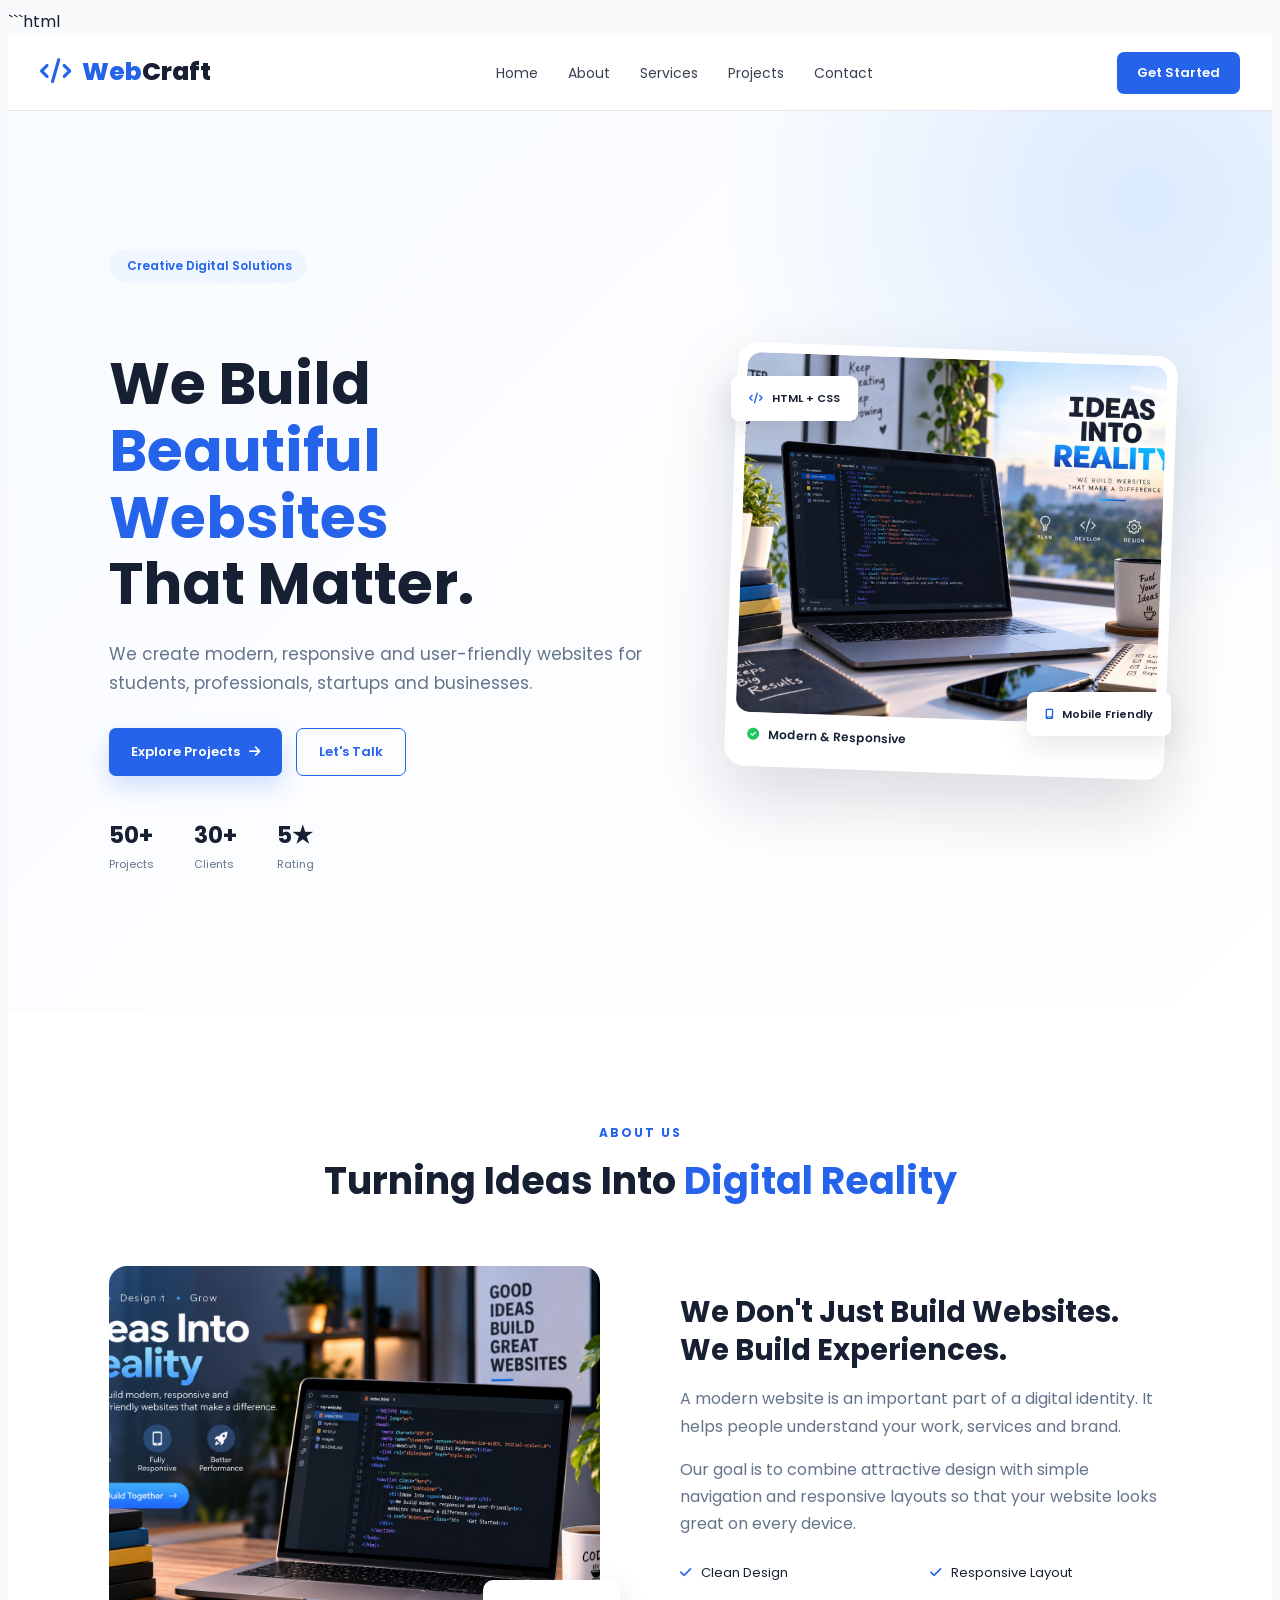
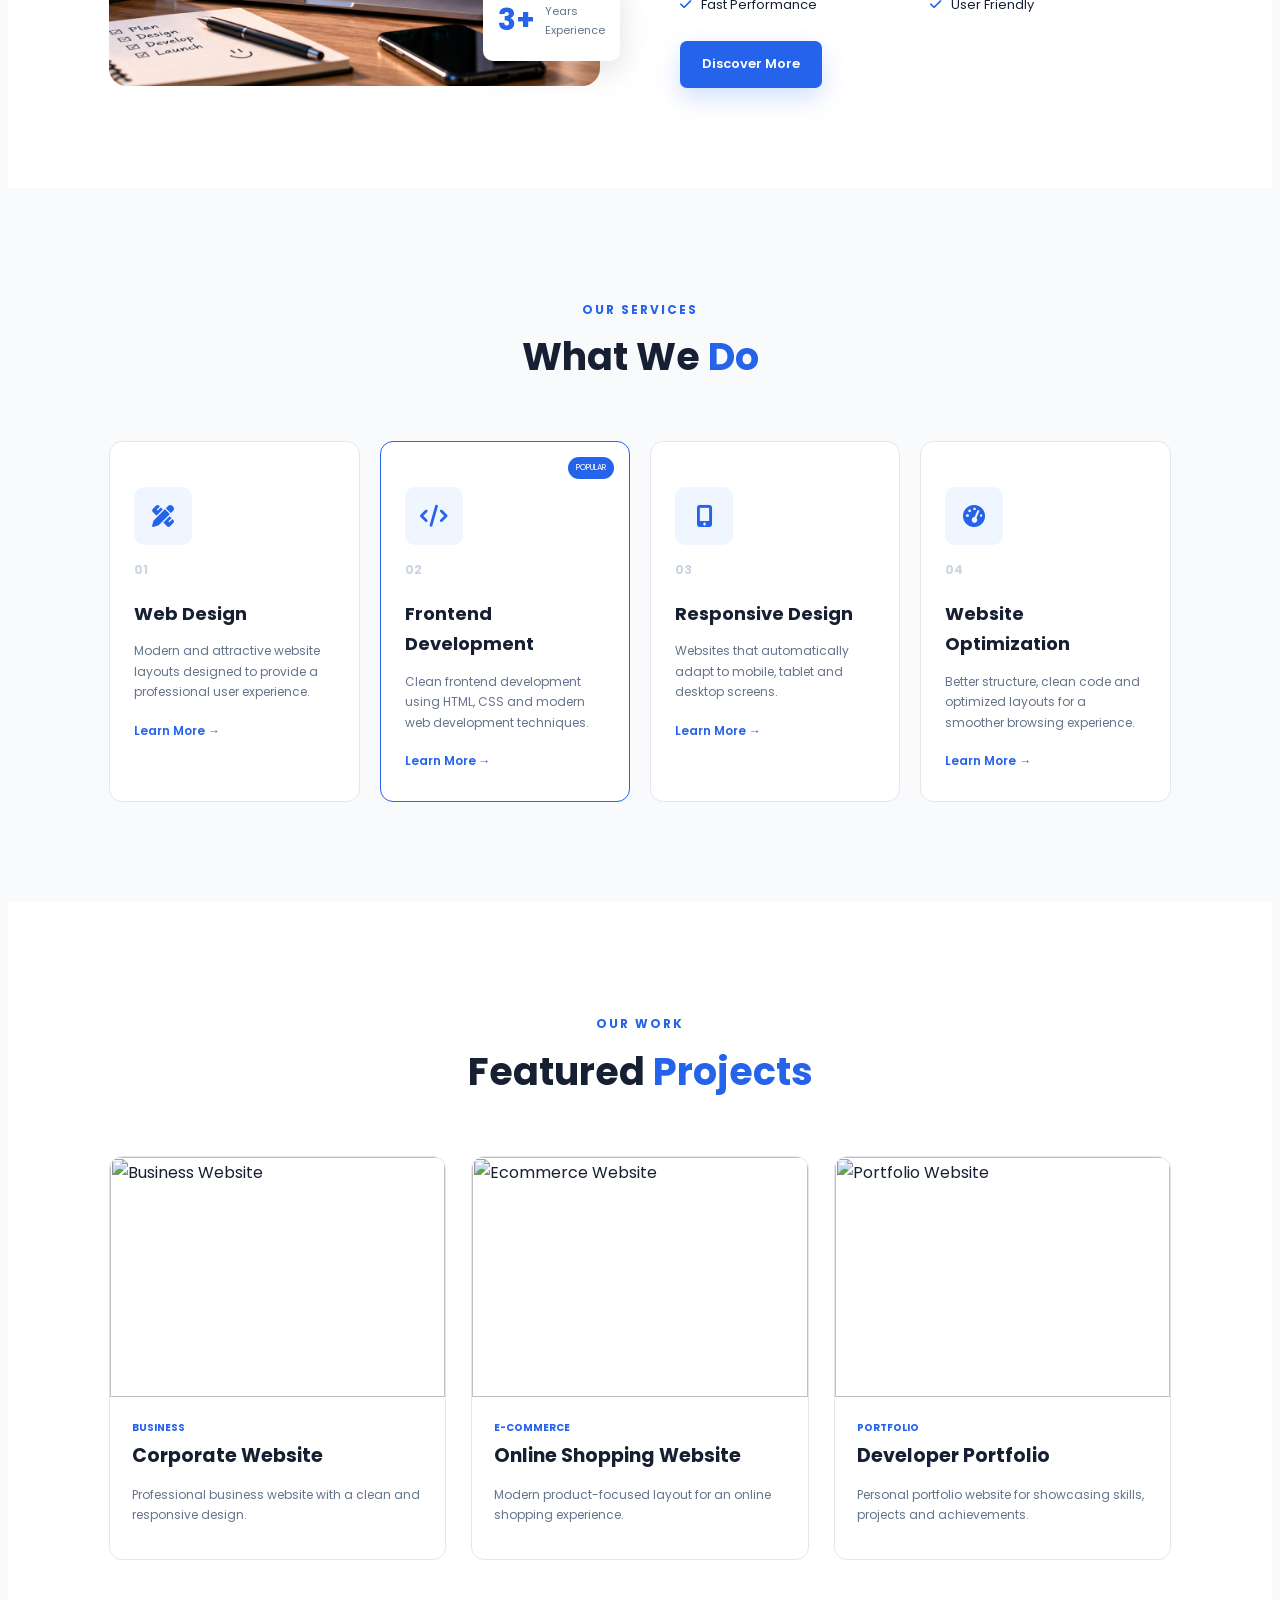
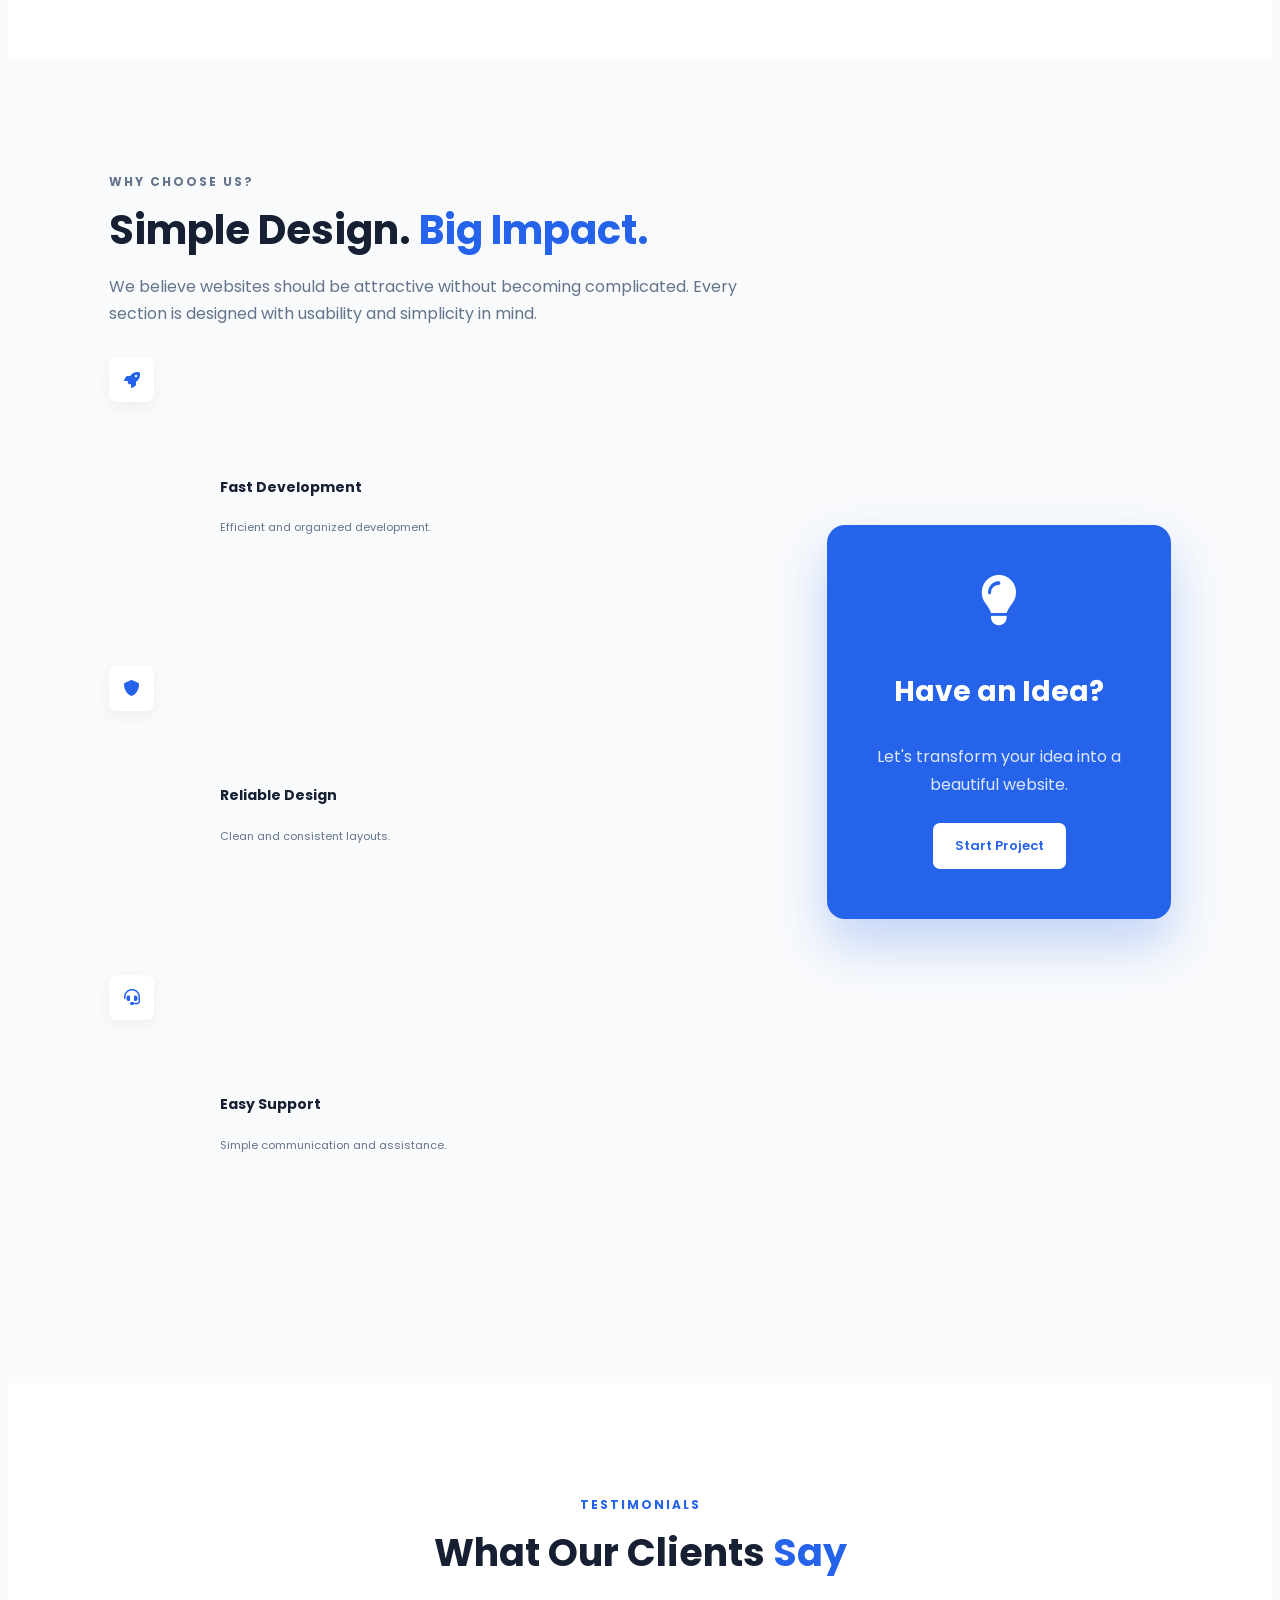
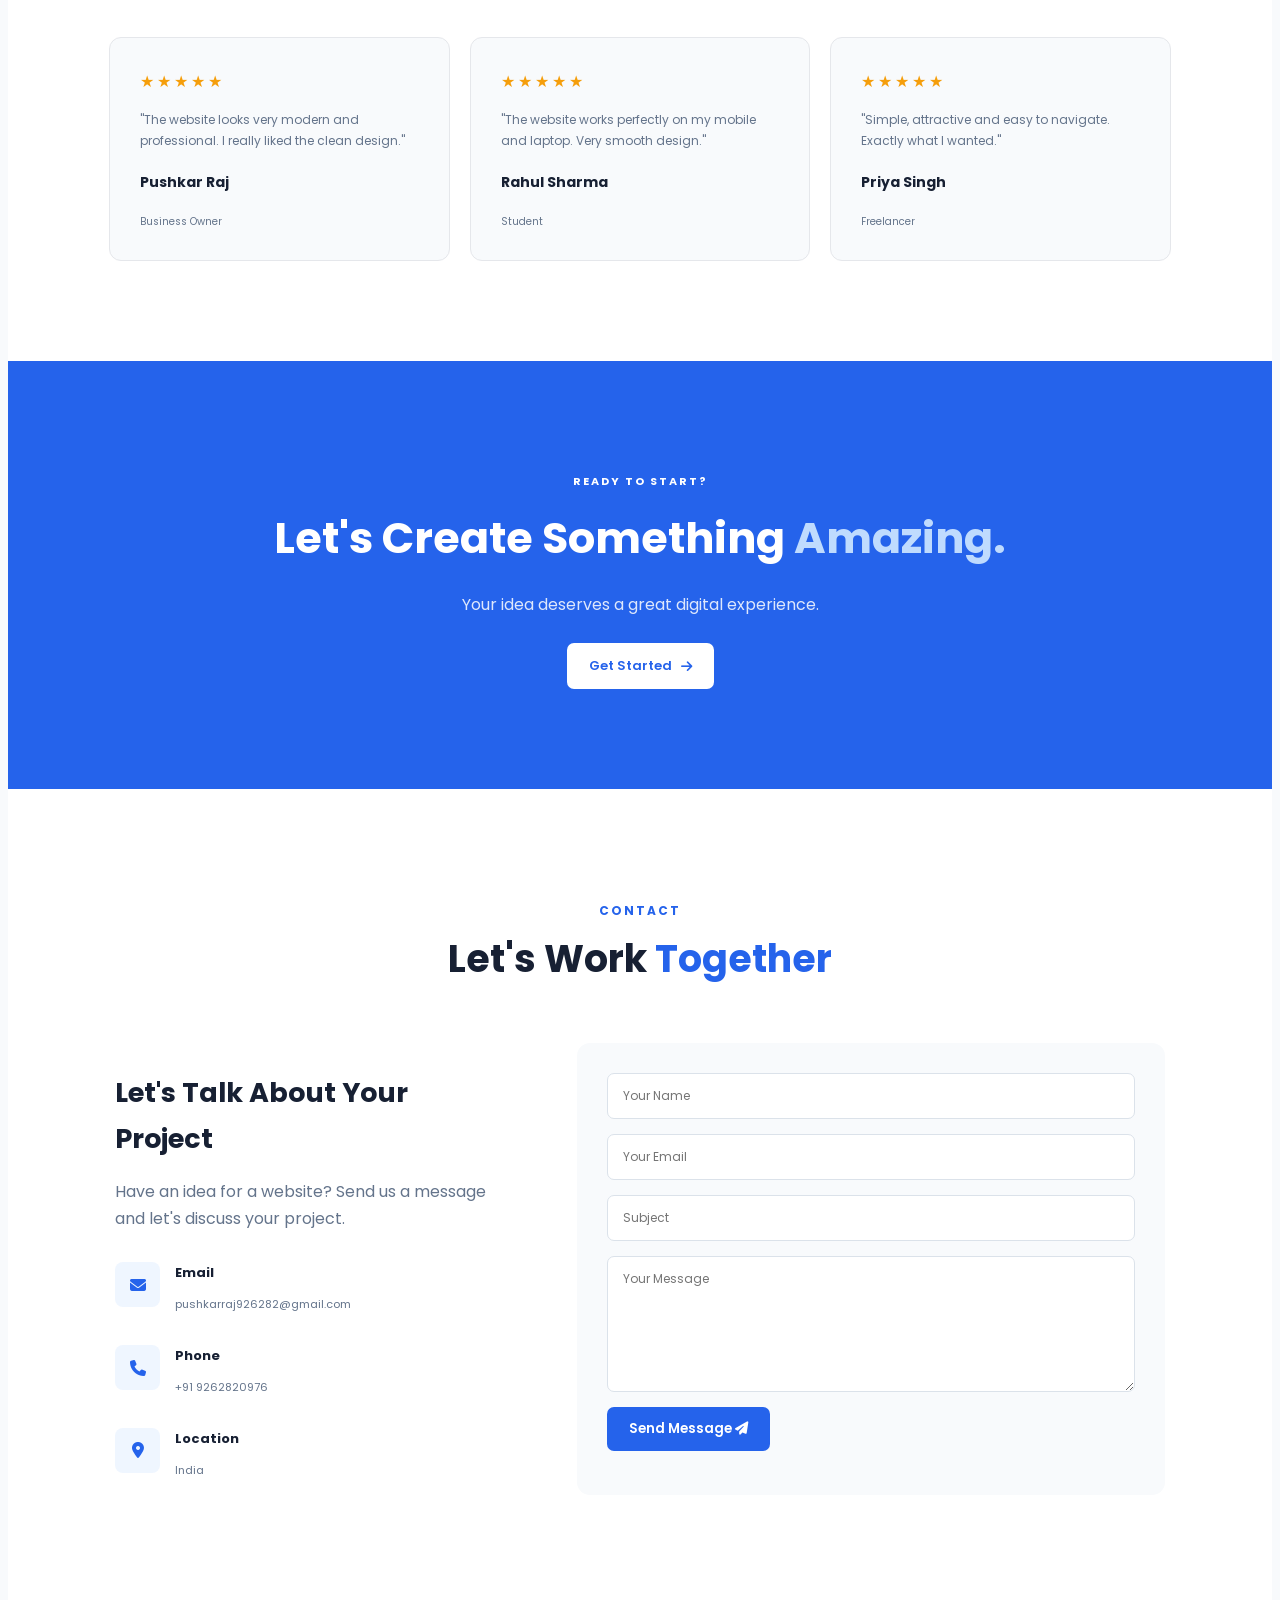
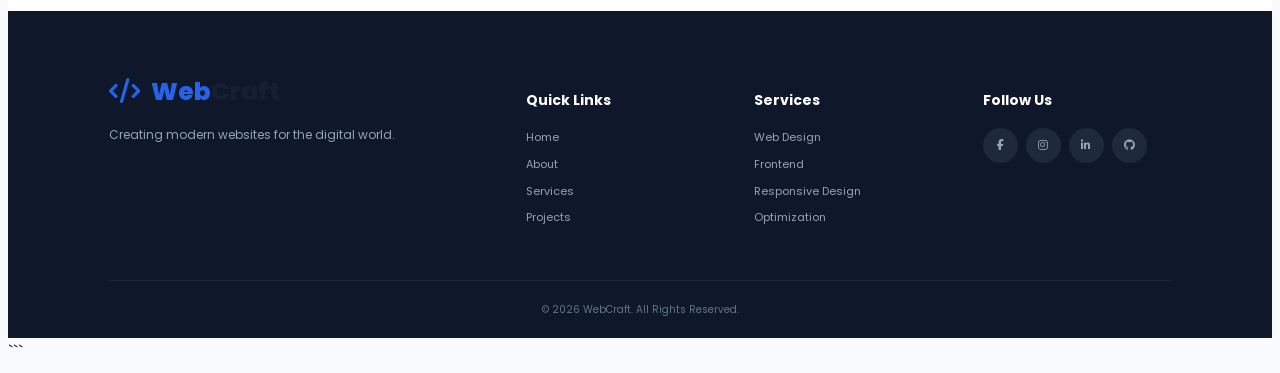
==== commit c71651ab: "update webcraft" ====
--- a/Exercise/Webcraft/index.html
+++ b/Exercise/Webcraft/index.html
@@ -536,7 +536,7 @@
                     I really liked the clean design."
                 </p>
 
-                <h4>Aditya Kumar</h4>
+                <h4>Pushkar Raj </h4>
                 <small>Business Owner</small>
 
             </div>
@@ -636,7 +636,7 @@
                     <i class="fa-solid fa-envelope"></i>
                     <div>
                         <strong>Email</strong>
-                        <p>contact@webcraft.com</p>
+                        <p>pushkarraj926282@gmail.com</p>
                     </div>
                 </div>
 
@@ -645,7 +645,7 @@
                     <i class="fa-solid fa-phone"></i>
                     <div>
                         <strong>Phone</strong>
-                        <p>+91 98765 43210</p>
+                        <p>+91 9262820976</p>
                     </div>
                 </div>
 
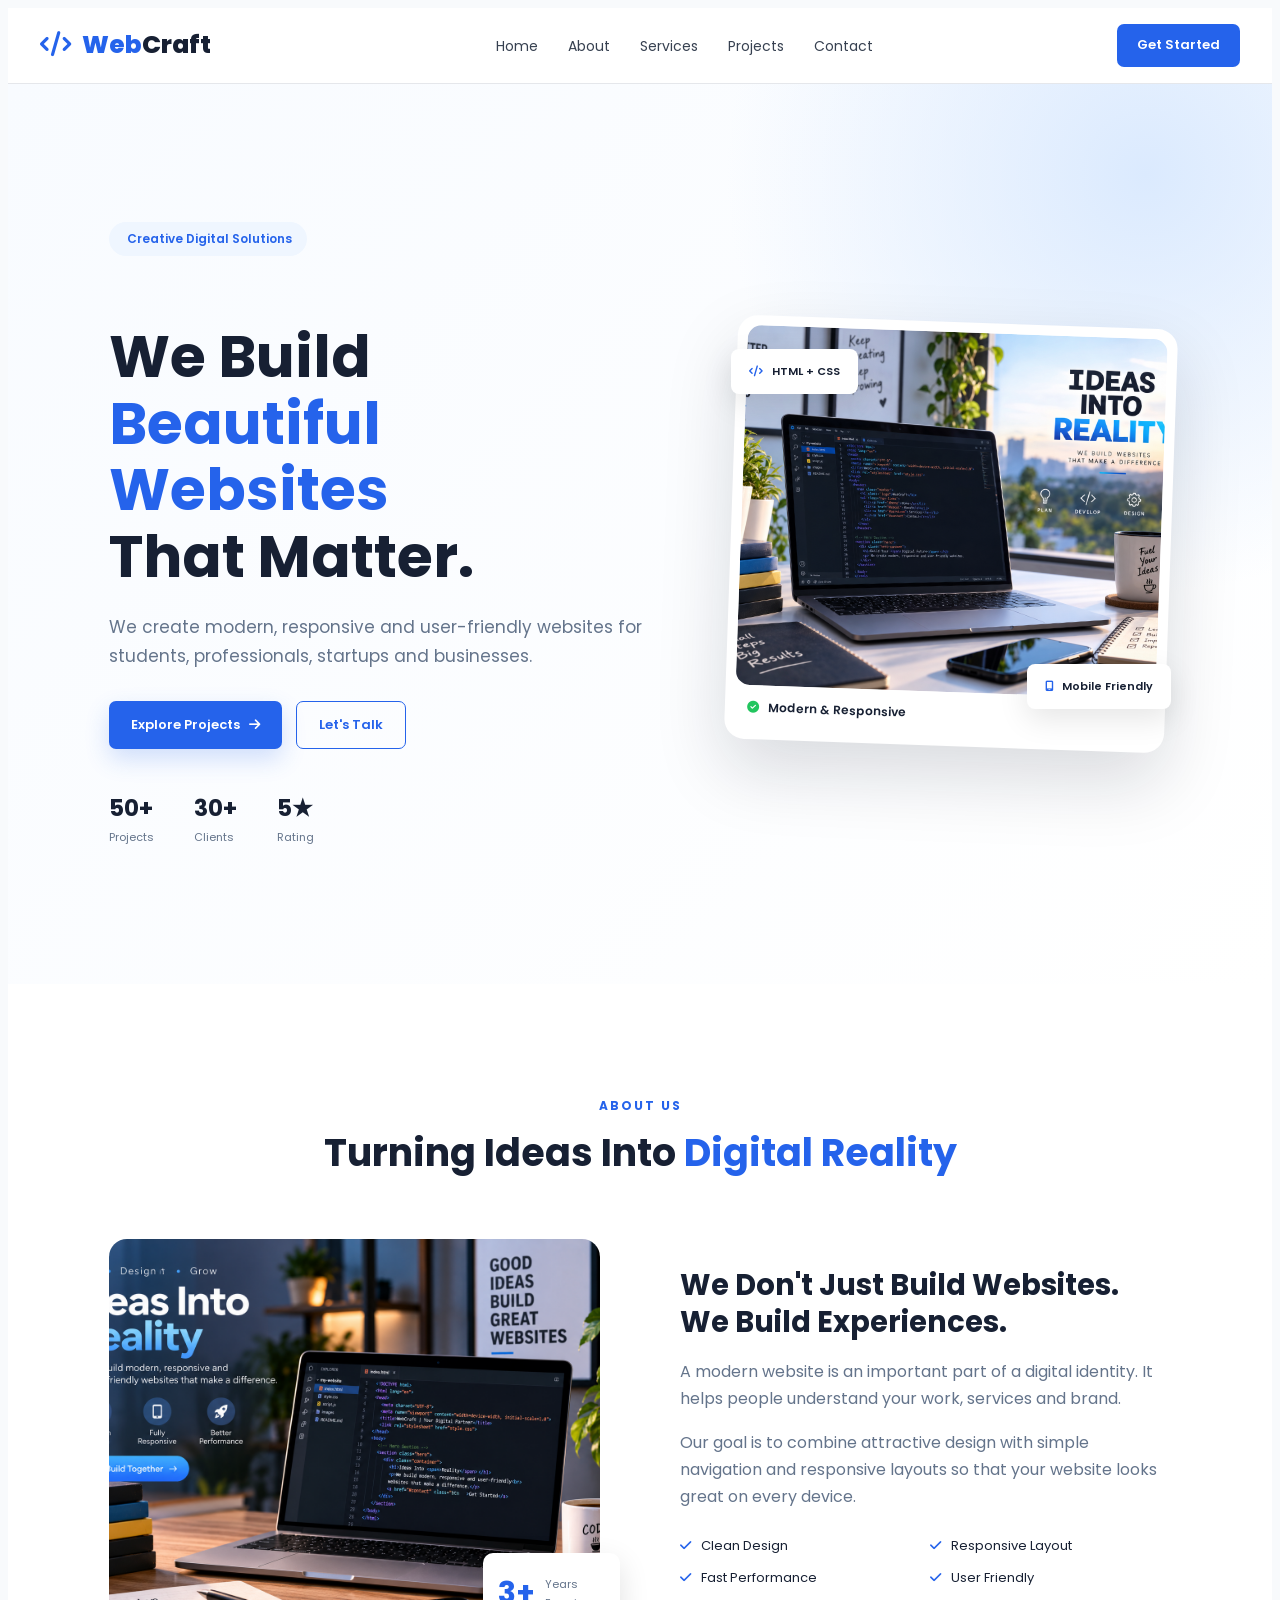
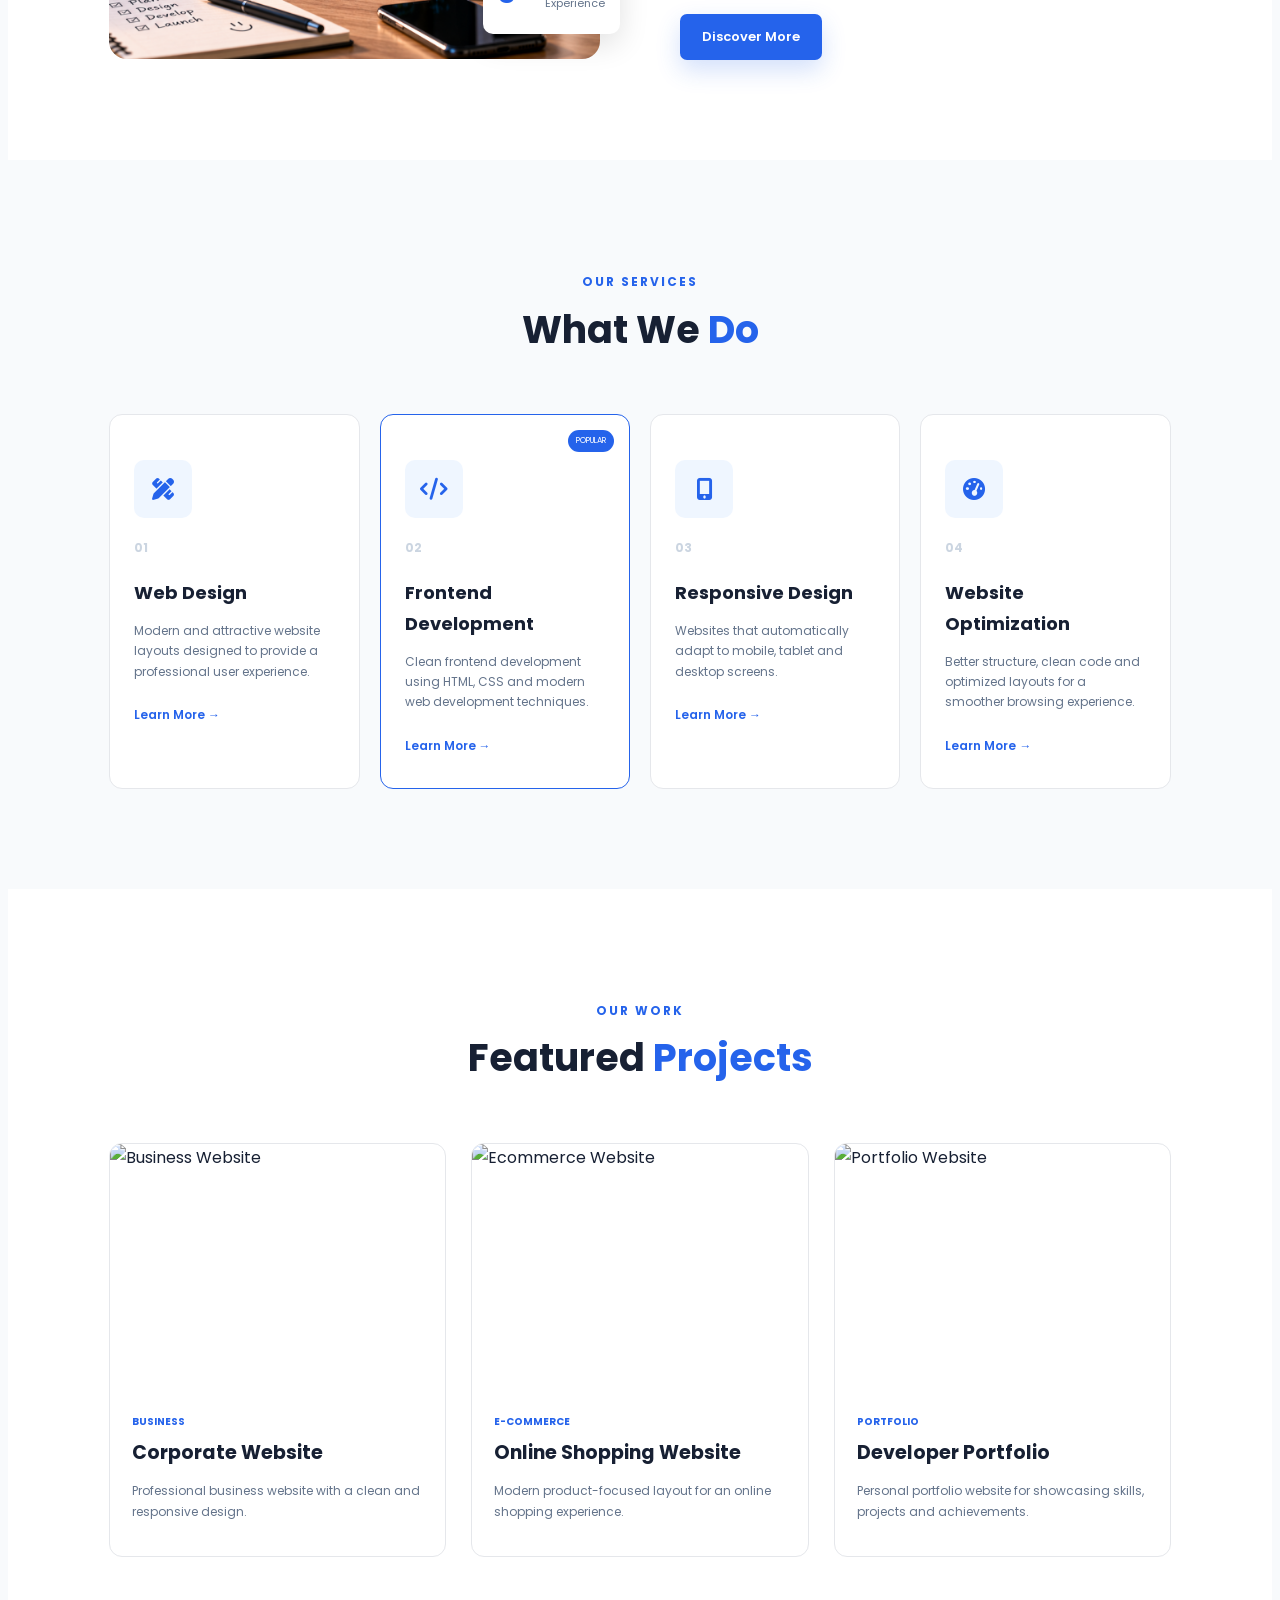
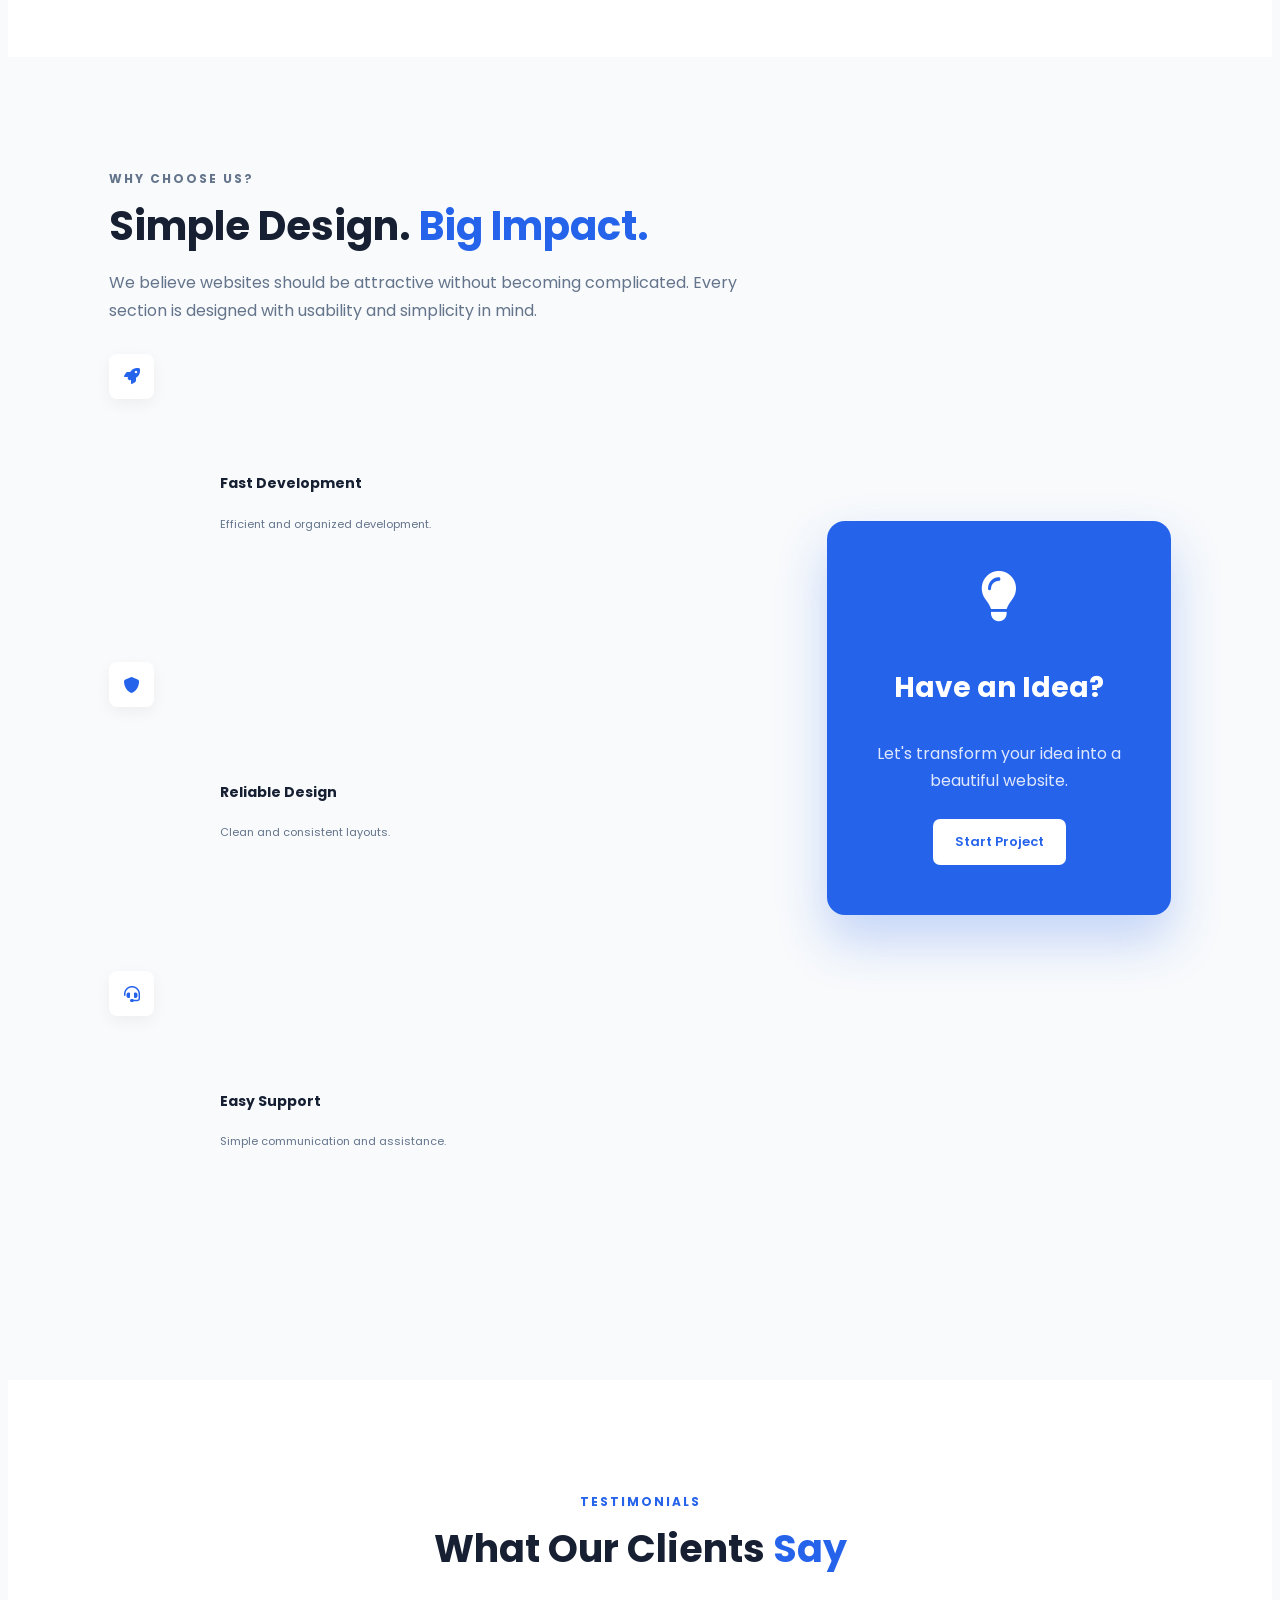
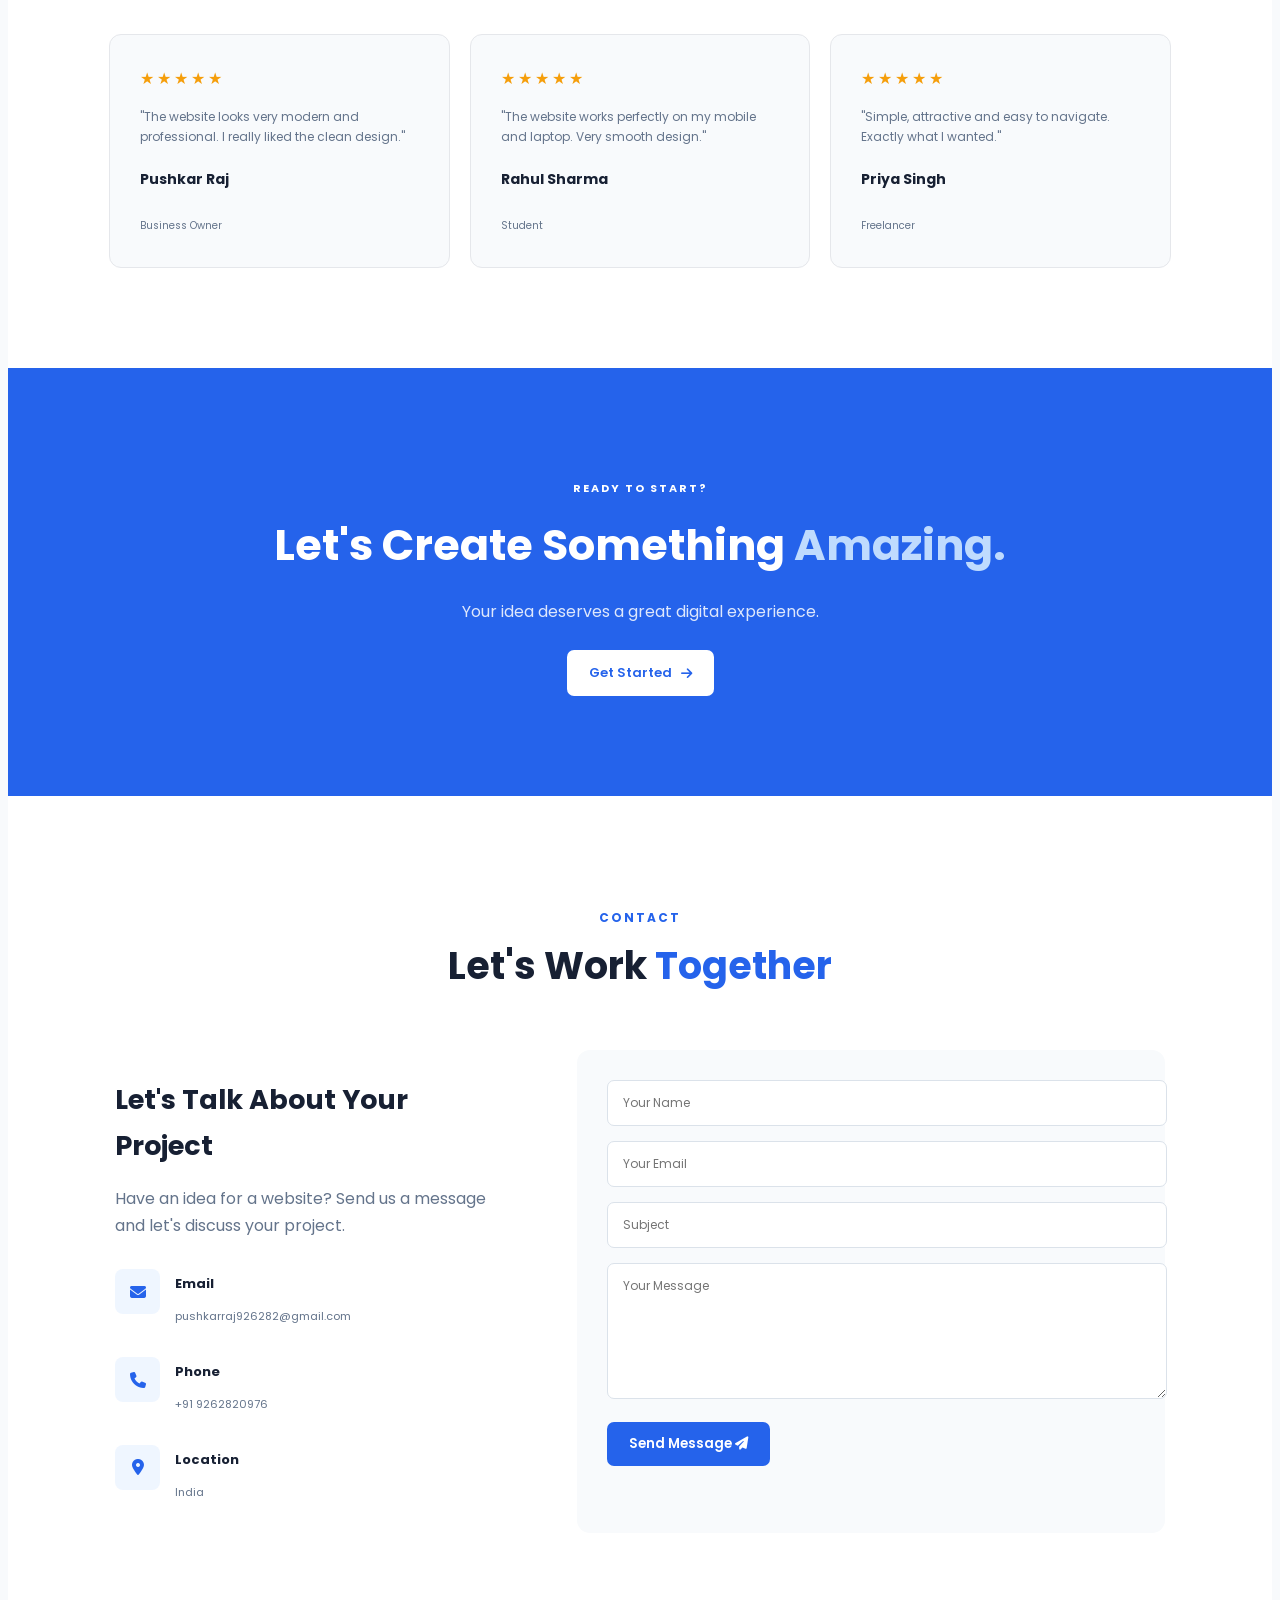
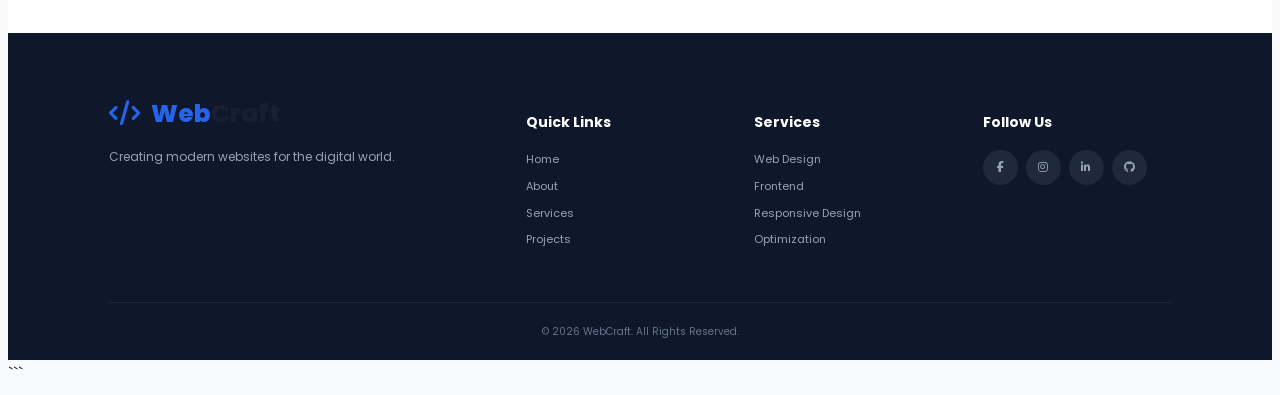
==== commit d7a41a2a: "supermartwebpage" ====
--- a/Exercise/Webcraft/index.html
+++ b/Exercise/Webcraft/index.html
@@ -1,4 +1,3 @@
-```html
 <!DOCTYPE html>
 <html lang="en">
 
